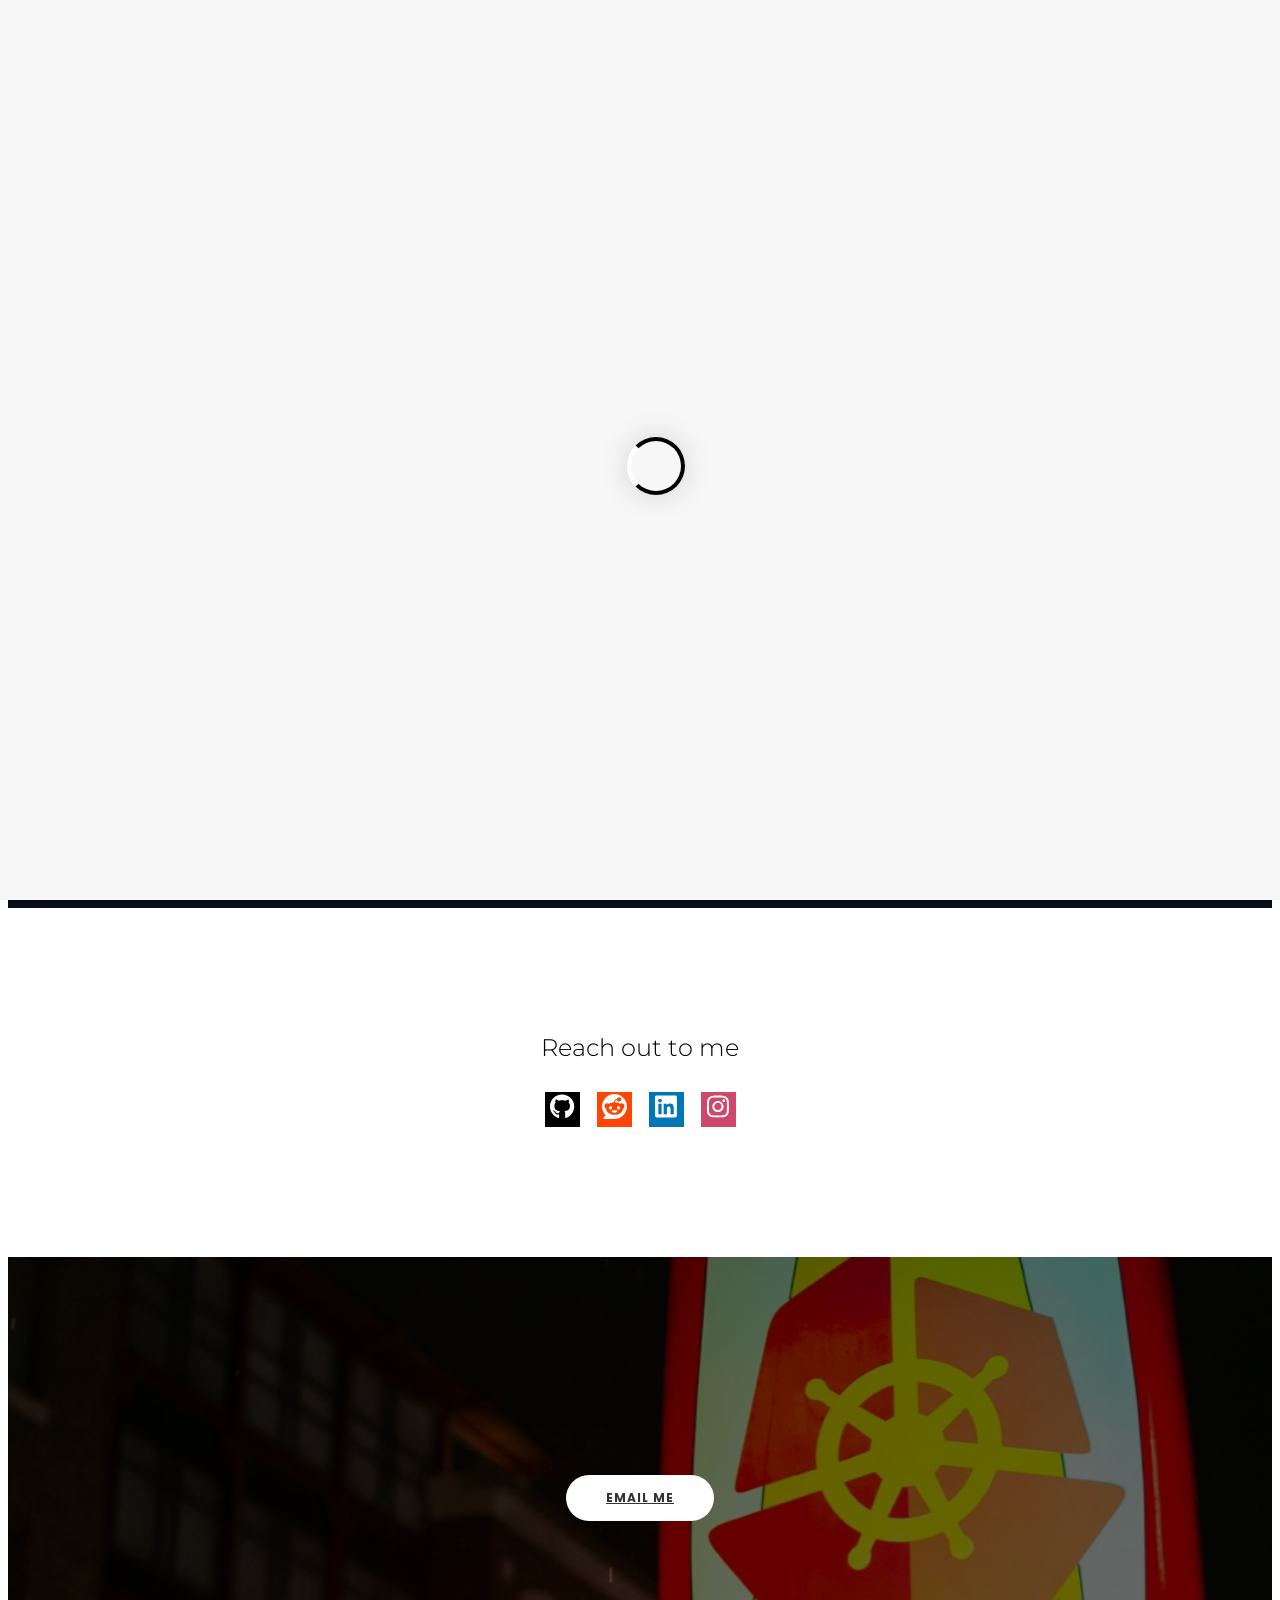
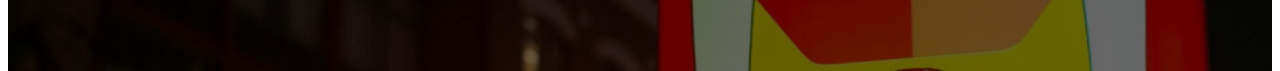
==== index.html @ 44a6843f "Remove unused code, styles, and libraries Signed-off-by: Sascha Grunert <sgrunert@redhat.com>" ====
<!doctype html>
<html lang="en">
  <head>
    <title>Sascha Grunert - Official Website</title>
    <meta charset="UTF-8" />
    <meta name="description" content="My personal homepage" />
    <meta name="keywords" content="sascha, grunert" />
    <meta name="viewport" content="width=device-width, initial-scale=1.0" />

    <link href="img/favicon.png" rel="shortcut icon" />
    <link rel="stylesheet" href="css/bootstrap.min.css" />
    <link rel="stylesheet" href="css/font-awesome.min.css" />
    <link rel="stylesheet" href="css/style.css" />
</head>
  <body>
    <div id="preloder">
      <div class="loader"></div>
    </div>

    <header class="header-section">
      <div class="responsive"><i class="fa fa-bars"></i></div>
      <ul class="menu-list">
        <li><a href="#home">Home</a></li>
        <li><a href="#social">Social</a></li>
        <li><a href="#contact">Contact</a></li>
      </ul>
    </header>

    <section class="intro-section fix" id="home">
      <div class="intro-bg bg-cms"></div>
      <div class="intro-inner">
        <div class="intro-content">
          <div id="round"></div>
          <div class="profile-img">
            <img src="img/Image.jpg" alt="" />
          </div>
          <h2><span class="element">-</span></h2>
        </div>
      </div>
    </section>

    <main class="main-warp">
      <section class="about-section fix" id="social">
        <div class="container pt100 pb100">
          <div class="row">
            <h2>Reach out to me</h2>
            <div class="social-links">
              <a
                target="_blank"
                href="https://github.com/saschagrunert"
                class="github"
                ><i class="fab fa-github"></i
              ></a>
              <a
                target="_blank"
                href="https://reddit.com/u/DeepInsidee"
                class="reddit"
                ><i class="fab fa-reddit"></i
              ></a>
              <a
                target="_blank"
                href="https://www.linkedin.com/in/sascha-grunert"
                class="linkedin"
                ><i class="fab fa-linkedin"></i
              ></a>
              <a
                target="_blank"
                href="https://www.instagram.com/saschagrunert/"
                class="instagram"
                ><i class="fab fa-instagram"></i
              ></a>
            </div>
          </div>
        </div>
      </section>

      <section class="promotion-section" id="contact">
        <div class="promotion-bg"></div>
        <div class="container">
          <div class="row">
            <div class="col-md-8 col-md-offset-2 promotion">
              <h2>Or drop me a mail</h2>
              <a
                href="mailto:mail@saschagrunert.de?subject=Feedback"
                class="site-btn btn-light mt25"
                >email me</a
              >
            </div>
          </div>
        </div>
      </section>
    </main>

    <script src="js/jquery-3.7.1.min.js"></script>
    <script src="js/fontawesome.min.js"></script>
    <script src="js/plugin.js"></script>
    <script src="js/init-round.js"></script>
    <script src="js/main.js"></script>
  </body>
</html>
---- css/style.css ----
@import url("https://fonts.googleapis.com/css?family=Montserrat:300,400,500,700|Poppins:400,700");
html,
body {
  height: 100%;
  font-family: "Montserrat", sans-serif;
}
img {
  max-width: 100%;
}
h1,
h2,
h3,
h4,
h5,
h6 {
  font-family: "Montserrat", sans-serif;
  padding: 0;
  margin: 0;
}
p {
  font-size: 17px;
  color: #777777;
  line-height: 30px;
  font-family: "Poppins", sans-serif;
}
a:hover,
a:focus {
  text-decoration: none;
  outline: none;
}
li,
ul {
  margin: 0;
  padding: 0;
}
.pt100 {
  padding-top: 100px;
}
.pb100 {
  padding-bottom: 100px;
}
.mb100 {
  margin-bottom: 100px;
}
.mb70 {
  margin-bottom: 70px;
}
.mb40 {
  margin-bottom: 40px;
}
.mb20 {
  margin-bottom: 20px;
}
.mb10 {
  margin-bottom: 10px;
}
.mt10 {
  margin-top: 10px;
}
.mt25 {
  margin-top: 25px;
}
.nopad {
  padding-left: 0;
  padding-right: 0;
}
.stitle {
  text-align: center;
}
.stitle h2 {
  font-family: "Poppins", sans-serif;
  font-size: 30px;
  font-weight: 700;
  text-transform: capitalize;
  color: #000;
  position: relative;
  display: inline-block;
  padding: 10px 25px;
}
.stitle h2:after {
  position: absolute;
  content: "";
  width: 100%;
  height: 100%;
  background: transparent;
  bottom: 0px;
  left: 0;
  border-radius: 37px;
  -webkit-box-shadow: 0px 20px 40px rgba(78, 78, 78, 0.06);
  box-shadow: 0px 20px 40px rgba(78, 78, 78, 0.06);
}
.site-btn {
  position: relative;
  display: inline-block;
  color: #fff;
  padding: 14px 40px;
  border: none;
  font-family: "Poppins", sans-serif;
  line-height: normal;
  text-transform: uppercase;
  border-radius: 50px;
  font-size: 12px;
  letter-spacing: 1px;
  background: #333;
}
.site-btn:hover,
.site-btn:focus {
  outline: none;
  color: #fff;
}
.site-btn.btn-light {
  background: #fff;
  color: #333;
  font-weight: bold;
}
.site-btn.btn-light:hover,
.site-btn.btn-light:focus {
  color: #333;
}

#preloder {
  position: fixed;
  width: 100%;
  height: 100%;
  top: 0;
  left: 0;
  z-index: 999999;
  background: #f7f7f7;
}
.loader {
  width: 50px;
  height: 50px;
  border: 4px solid #000000;
  position: absolute;
  top: 50%;
  left: 50%;
  margin-top: -13px;
  margin-left: -13px;
  border-radius: 60px;
  border-left-color: #fff;
  -webkit-box-shadow: 0 0 30px rgba(0, 0, 0, 0.15);
  box-shadow: 0 0 30px rgba(0, 0, 0, 0.15);
  animation: loader 0.8s linear infinite;
  -webkit-animation: loader 0.8s linear infinite;
}
@keyframes loader {
  0% {
    -webkit-transform: rotate(0deg);
    transform: rotate(0deg);
  }
  50% {
    -webkit-transform: rotate(180deg);
    transform: rotate(180deg);
  }
  100% {
    -webkit-transform: rotate(360deg);
    transform: rotate(360deg);
  }
}
@-webkit-keyframes loader {
  0% {
    -webkit-transform: rotate(0deg);
  }
  50% {
    -webkit-transform: rotate(180deg);
  }
  100% {
    -webkit-transform: rotate(360deg);
  }
}
.main-warp {
  position: relative;
  z-index: 5;
  background: #fff;
}
.responsive {
  display: none;
}
.header-section {
  position: absolute;
  top: 0;
  left: 0;
  width: 100%;
  z-index: 999;
  background: rgba(255, 255, 255, 0);
  padding: 15px 50px;
  -webkit-transition: all 0.4s ease 0s;
  -o-transition: all 0.4s ease 0s;
  transition: all 0.4s ease 0s;
}
.header-section .menu-list {
  list-style: none;
  float: right;
  margin-top: 8px;
}
.header-section .menu-list li {
  display: inline;
}
.header-section .menu-list li a {
  display: inline-block;
  padding: 10px;
  color: #a0a0a0;
  position: relative;
  font-family: "Poppins", sans-serif;
  text-transform: uppercase;
  font-size: 12px;
  letter-spacing: 0.09em;
  -webkit-transition: all 0.3s ease 0s;
  -o-transition: all 0.3s ease 0s;
  transition: all 0.3s ease 0s;
}
.header-section .menu-list li a:hover {
  color: #fff;
}
.header-section .menu-list .current a {
  color: #fff;
}
.header-section.sticky {
  position: fixed;
  background: #000;
  padding: 10px 30px;
}

.intro-section {
  height: 100%;
  position: relative;
  overflow: hidden;
  z-index: 6;
}
.intro-bg {
  position: absolute;
  width: 100%;
  height: 100%;
  left: 0;
  top: 0;
  background: #0a0c17;
}
#particles {
  position: absolute;
  width: 100%;
  height: 100%;
  left: 0;
  top: 0;
  z-index: 6;
}
#round {
  position: absolute;
  top: 0;
  left: 0;
}
.intro-inner {
  position: absolute;
  width: 100%;
  height: 100%;
  left: 0;
  top: 0;
  z-index: 2;
  display: table;
}
.intro-inner .intro-content {
  display: table-cell;
  vertical-align: middle;
  text-align: center;
}
.intro-inner .intro-content .profile-img {
  width: 180px;
  height: 180px;
  margin: 0 auto;
  border-radius: 50%;
  overflow: hidden;
  border: 10px solid #fff;
  -webkit-box-shadow: 0 0 20px rgba(0, 0, 0, 0.61);
  box-shadow: 0 0 20px rgba(0, 0, 0, 0.61);
  position: relative;
  z-index: 9;
}
.intro-inner .intro-content h2 {
  font-family: "Poppins", sans-serif;
  font-size: 40px;
  font-weight: 600;
  color: #fff;
  margin-top: 25px;
}
.typed-cursor {
  opacity: 1;
  -webkit-animation: blink 0.7s infinite;
  animation: blink 0.7s infinite;
}
@keyframes blink {
  0% {
    opacity: 1;
  }
  50% {
    opacity: 0;
  }
  100% {
    opacity: 1;
  }
}
@-webkit-keyframes blink {
  0% {
    opacity: 1;
  }
  50% {
    opacity: 0;
  }
  100% {
    opacity: 1;
  }
}

.about-section {
  position: relative;
  overflow: hidden;
  text-align: center;
}
.about-section h2 {
  font-weight: 300;
  line-height: 3.3em;
  -webkit-text-decoration-style: wavy;
  text-decoration-style: wavy;
}

/* ====================
  Promotion Section
=======================*/
.promotion-section {
  position: relative;
  padding: 150px 0;
}
.promotion-bg {
  position: absolute;
  height: 100%;
  width: 100%;
  top: 0;
  left: 0;
  background-image: url("../img/bg.jpg");
  background-position: center center;
  background-repeat: no-repeat;
  background-size: cover;
}
.promotion-bg:after {
  position: absolute;
  content: "";
  width: 100%;
  height: 100%;
  left: 0;
  top: 0;
  background: #000;
  opacity: 0.6;
}
.promotion {
  text-align: center;
}
.promotion h2 {
  color: #fff;
  font-size: 35px;
}
.promotion p {
  color: #fff;
}

.social-links {
  font-size: 25px;
  margin-bottom: 25px;
}
.social-links a {
  display: inline-table;
  text-align: center;
  height: 35px;
  width: 35px;
  color: #fff;
  margin: 5px;
}
.social-links a i {
  display: table-cell;
  vertical-align: middle;
}
.social-links a.github {
  background: #000;
}
.social-links a.linkedin {
  background: #0077b5;
}
.social-links a.instagram {
  background: #cd486b;
}
.social-links a.reddit {
  background: #ff4500;
}

/* Tablet desktop :768px. */
@media only screen and (min-width: 768px) and (max-width: 991px) {
  .about-img {
    margin-bottom: 20px;
  }
  .service-item {
    margin-bottom: 30px;
  }
  .skill {
    margin-top: 20px;
  }
}

/* Large Mobile :480px. */
@media only screen and (max-width: 767px) {
  .service-item {
    margin-bottom: 30px;
  }
  .resume-item .resume-left {
    text-align: left;
  }
  .header-section {
    padding: 10px 30px;
  }
  .header-section.bgc {
    background: #000;
  }
  .header-section .menu-list {
    display: none;
    float: none;
    clear: both;
    border-top: 1px solid #222;
  }
  .header-section .menu-list li {
    display: inline;
  }
  .header-section .menu-list li a {
    display: block;
    padding: 10px;
  }
  .header-section .menu-list li a:after {
    left: 0%;
  }
  .header-section .menu-list li a:hover:after {
    width: 10px;
    margin-left: 10px;
  }
  .header-section .menu-list .current a:after {
    margin-left: 10px;
  }
  .responsive {
    display: block;
    color: #fff;
    font-size: 34px;
    position: absolute;
    right: 30px;
  }
  .intro-inner .intro-content h2 {
    font-size: 40px;
  }
  .contact-info {
    margin-bottom: 30px;
  }
  .contact-info:last-child {
    margin-bottom: 0;
  }
  .skill {
    margin-top: 20px;
  }
}

/* small mobile :320px. */
@media only screen and (max-width: 479px) {
  .intro-inner .intro-content h2 {
    font-size: 27px;
  }
}
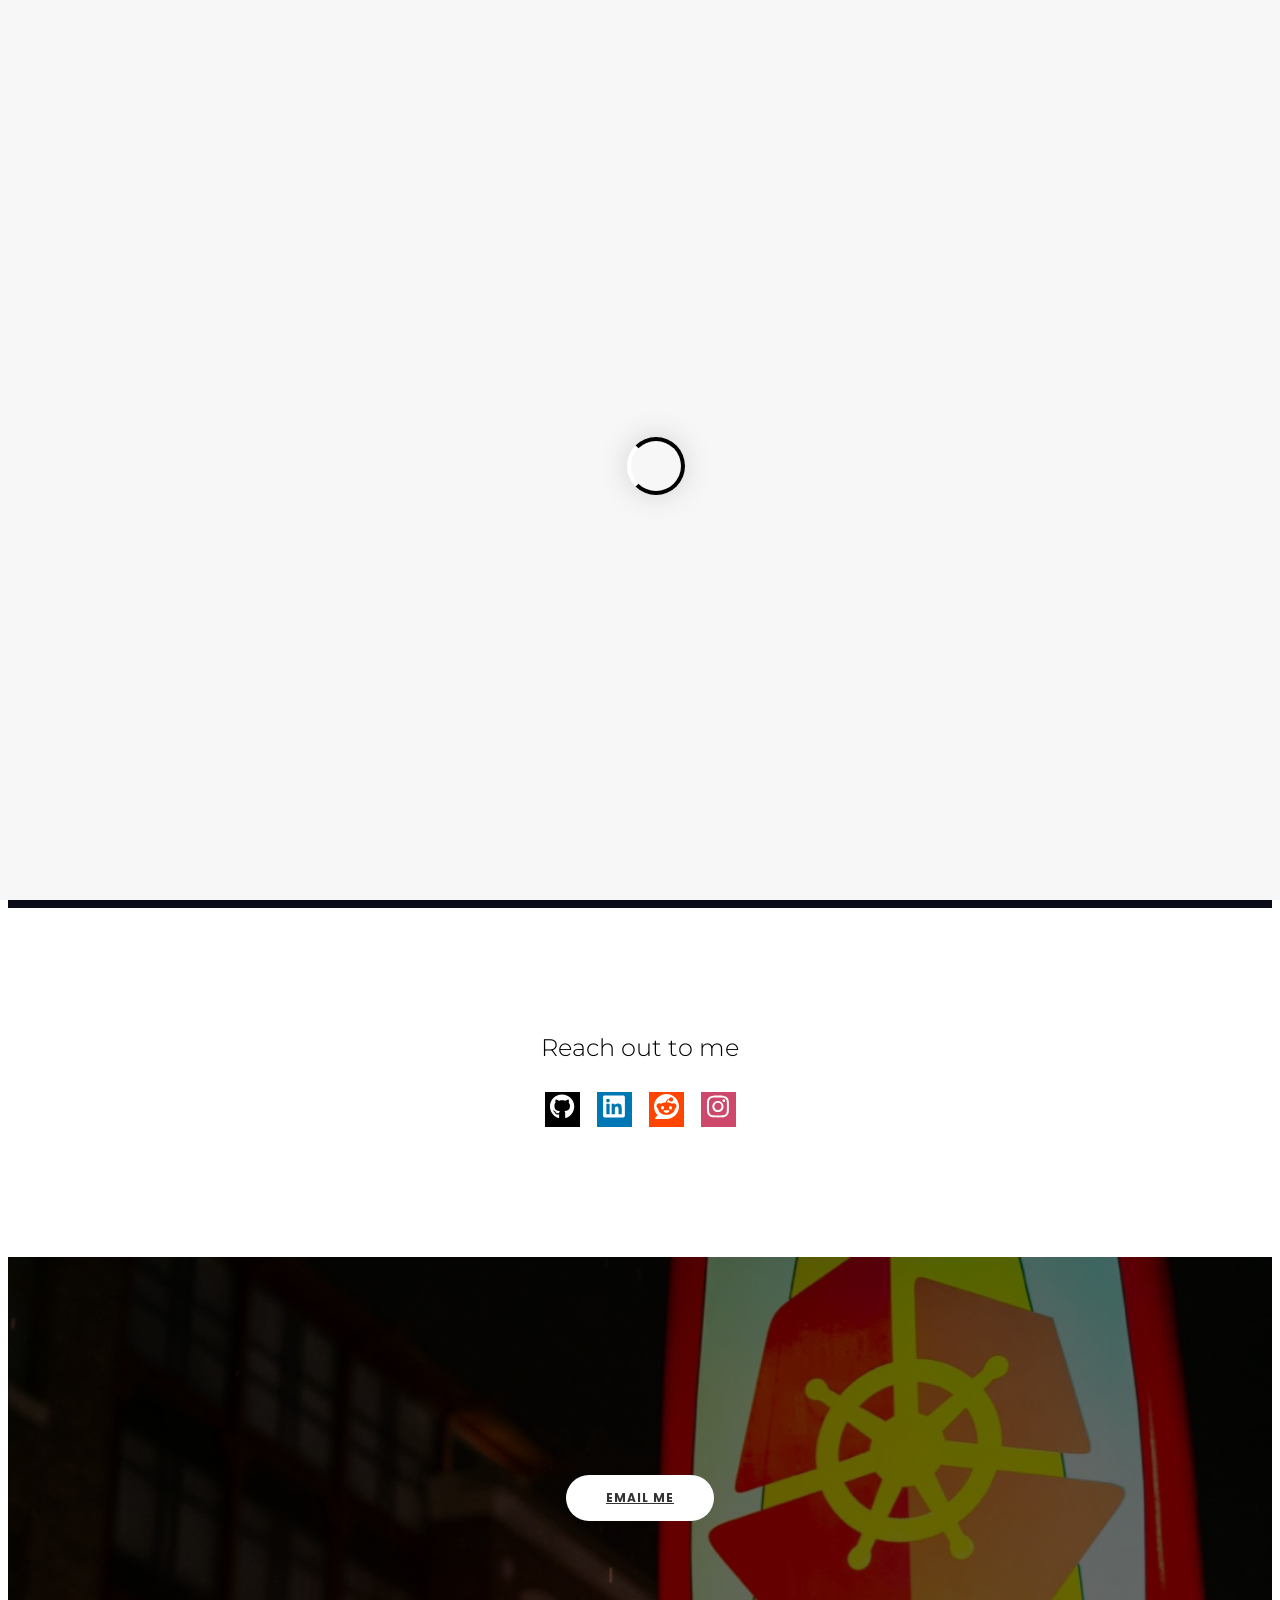
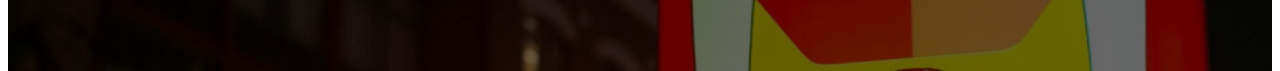
==== commit 8395ea02: "Reorder social media icons Signed-off-by: Sascha Grunert <sgrunert@redhat.com>" ====
--- a/index.html
+++ b/index.html
@@ -53,15 +53,15 @@
               ></a>
               <a
                 target="_blank"
+                href="https://www.linkedin.com/in/sascha-grunert"
+                class="linkedin"
+                ><i class="fab fa-linkedin"></i
+              ></a>
+              <a
+                target="_blank"
                 href="https://reddit.com/u/DeepInsidee"
                 class="reddit"
                 ><i class="fab fa-reddit"></i
-              ></a>
-              <a
-                target="_blank"
-                href="https://www.linkedin.com/in/sascha-grunert"
-                class="linkedin"
-                ><i class="fab fa-linkedin"></i
               ></a>
               <a
                 target="_blank"
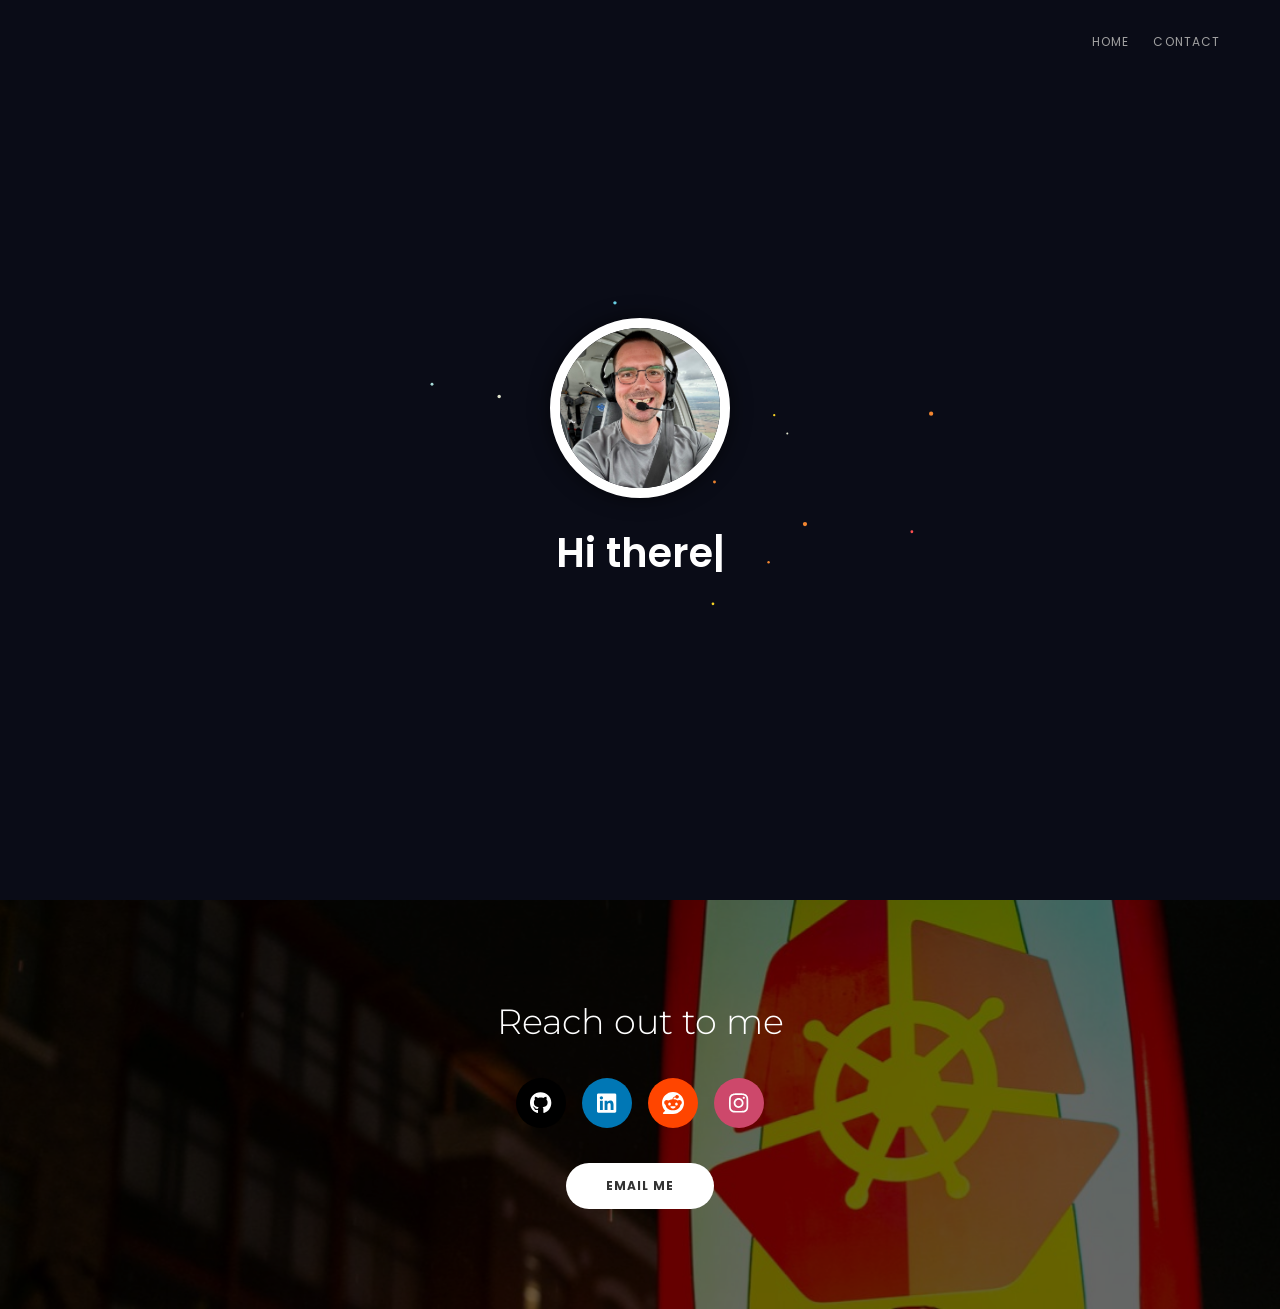
==== commit 96fea940: "Simplify site: drop jQuery/Bootstrap, rewrite in vanilla JS - Remove jQuery, Bootstrap, plugin.js (I" ====
--- a/index.html
+++ b/index.html
@@ -8,92 +8,72 @@
     <meta name="viewport" content="width=device-width, initial-scale=1.0" />
 
     <link href="img/favicon.png" rel="shortcut icon" />
-    <link rel="stylesheet" href="css/bootstrap.min.css" />
     <link rel="stylesheet" href="css/font-awesome.min.css" />
     <link rel="stylesheet" href="css/style.css" />
-</head>
+  </head>
   <body>
-    <div id="preloder">
-      <div class="loader"></div>
-    </div>
-
     <header class="header-section">
       <div class="responsive"><i class="fa fa-bars"></i></div>
       <ul class="menu-list">
         <li><a href="#home">Home</a></li>
-        <li><a href="#social">Social</a></li>
         <li><a href="#contact">Contact</a></li>
       </ul>
     </header>
 
-    <section class="intro-section fix" id="home">
-      <div class="intro-bg bg-cms"></div>
+    <section class="intro-section" id="home">
+      <div class="intro-bg"></div>
+      <canvas id="round"></canvas>
       <div class="intro-inner">
         <div class="intro-content">
-          <div id="round"></div>
           <div class="profile-img">
             <img src="img/Image.jpg" alt="" />
           </div>
-          <h2><span class="element">-</span></h2>
+          <h2><span class="element"></span><span class="typed-cursor">|</span></h2>
         </div>
       </div>
     </section>
 
     <main class="main-warp">
-      <section class="about-section fix" id="social">
-        <div class="container pt100 pb100">
-          <div class="row">
-            <h2>Reach out to me</h2>
-            <div class="social-links">
-              <a
-                target="_blank"
-                href="https://github.com/saschagrunert"
-                class="github"
-                ><i class="fab fa-github"></i
-              ></a>
-              <a
-                target="_blank"
-                href="https://www.linkedin.com/in/sascha-grunert"
-                class="linkedin"
-                ><i class="fab fa-linkedin"></i
-              ></a>
-              <a
-                target="_blank"
-                href="https://reddit.com/u/DeepInsidee"
-                class="reddit"
-                ><i class="fab fa-reddit"></i
-              ></a>
-              <a
-                target="_blank"
-                href="https://www.instagram.com/saschagrunert/"
-                class="instagram"
-                ><i class="fab fa-instagram"></i
-              ></a>
-            </div>
+      <section class="contact-section" id="contact">
+        <div class="contact-bg"></div>
+        <div class="container">
+          <h2>Reach out to me</h2>
+          <div class="social-links">
+            <a
+              target="_blank"
+              href="https://github.com/saschagrunert"
+              class="github"
+              ><i class="fab fa-github"></i
+            ></a>
+            <a
+              target="_blank"
+              href="https://www.linkedin.com/in/sascha-grunert"
+              class="linkedin"
+              ><i class="fab fa-linkedin"></i
+            ></a>
+            <a
+              target="_blank"
+              href="https://reddit.com/u/DeepInsidee"
+              class="reddit"
+              ><i class="fab fa-reddit"></i
+            ></a>
+            <a
+              target="_blank"
+              href="https://www.instagram.com/saschagrunert/"
+              class="instagram"
+              ><i class="fab fa-instagram"></i
+            ></a>
           </div>
-        </div>
-      </section>
-
-      <section class="promotion-section" id="contact">
-        <div class="promotion-bg"></div>
-        <div class="container">
-          <div class="row">
-            <div class="col-md-8 col-md-offset-2 promotion">
-              <h2>Or drop me a mail</h2>
-              <a
-                href="mailto:mail@saschagrunert.de?subject=Feedback"
-                class="site-btn btn-light mt25"
-                >email me</a
-              >
-            </div>
-          </div>
+          <a
+            href="mailto:mail@saschagrunert.de?subject=Feedback"
+            class="site-btn"
+            >email me</a
+          >
         </div>
       </section>
     </main>
 
-    <script src="js/jquery-3.7.1.min.js"></script>
     <script src="js/fontawesome.min.js"></script>
-    <script src="js/plugin.js"></script>
     <script src="js/init-round.js"></script>
     <script src="js/main.js"></script>
   </body>
--- a/css/style.css
+++ b/css/style.css
@@ -1,7 +1,16 @@
-@import url("https://fonts.googleapis.com/css?family=Montserrat:300,400,500,700|Poppins:400,700");
+@import url("https://fonts.googleapis.com/css2?family=Montserrat:wght@300;400;500;700&family=Poppins:wght@400;700&display=swap");
+*,
+*::before,
+*::after {
+  box-sizing: border-box;
+}
+html {
+  scroll-behavior: smooth;
+}
 html,
 body {
   height: 100%;
+  margin: 0;
   font-family: "Montserrat", sans-serif;
 }
 img {
@@ -14,8 +23,12 @@
 h5,
 h6 {
   font-family: "Montserrat", sans-serif;
+  font-weight: 500;
   padding: 0;
   margin: 0;
+}
+h2 {
+  font-size: 30px;
 }
 p {
   font-size: 17px;
@@ -23,6 +36,9 @@
   line-height: 30px;
   font-family: "Poppins", sans-serif;
 }
+a {
+  text-decoration: none;
+}
 a:hover,
 a:focus {
   text-decoration: none;
@@ -33,62 +49,15 @@
   margin: 0;
   padding: 0;
 }
-.pt100 {
-  padding-top: 100px;
-}
-.pb100 {
-  padding-bottom: 100px;
-}
-.mb100 {
-  margin-bottom: 100px;
-}
-.mb70 {
-  margin-bottom: 70px;
-}
-.mb40 {
-  margin-bottom: 40px;
-}
-.mb20 {
-  margin-bottom: 20px;
-}
-.mb10 {
-  margin-bottom: 10px;
-}
-.mt10 {
-  margin-top: 10px;
-}
-.mt25 {
-  margin-top: 25px;
-}
-.nopad {
-  padding-left: 0;
-  padding-right: 0;
-}
-.stitle {
-  text-align: center;
-}
-.stitle h2 {
-  font-family: "Poppins", sans-serif;
-  font-size: 30px;
-  font-weight: 700;
-  text-transform: capitalize;
-  color: #000;
-  position: relative;
-  display: inline-block;
-  padding: 10px 25px;
-}
-.stitle h2:after {
-  position: absolute;
-  content: "";
-  width: 100%;
-  height: 100%;
-  background: transparent;
-  bottom: 0px;
-  left: 0;
-  border-radius: 37px;
-  -webkit-box-shadow: 0px 20px 40px rgba(78, 78, 78, 0.06);
-  box-shadow: 0px 20px 40px rgba(78, 78, 78, 0.06);
-}
+.container {
+  max-width: 1170px;
+  margin: 0 auto;
+  padding: 0 15px;
+}
+.row {
+  width: 100%;
+}
+
 .site-btn {
   position: relative;
   display: inline-block;
@@ -101,73 +70,16 @@
   border-radius: 50px;
   font-size: 12px;
   letter-spacing: 1px;
-  background: #333;
+  background: #fff;
+  color: #333;
+  font-weight: bold;
 }
 .site-btn:hover,
 .site-btn:focus {
   outline: none;
-  color: #fff;
-}
-.site-btn.btn-light {
-  background: #fff;
   color: #333;
-  font-weight: bold;
-}
-.site-btn.btn-light:hover,
-.site-btn.btn-light:focus {
-  color: #333;
-}
-
-#preloder {
-  position: fixed;
-  width: 100%;
-  height: 100%;
-  top: 0;
-  left: 0;
-  z-index: 999999;
-  background: #f7f7f7;
-}
-.loader {
-  width: 50px;
-  height: 50px;
-  border: 4px solid #000000;
-  position: absolute;
-  top: 50%;
-  left: 50%;
-  margin-top: -13px;
-  margin-left: -13px;
-  border-radius: 60px;
-  border-left-color: #fff;
-  -webkit-box-shadow: 0 0 30px rgba(0, 0, 0, 0.15);
-  box-shadow: 0 0 30px rgba(0, 0, 0, 0.15);
-  animation: loader 0.8s linear infinite;
-  -webkit-animation: loader 0.8s linear infinite;
-}
-@keyframes loader {
-  0% {
-    -webkit-transform: rotate(0deg);
-    transform: rotate(0deg);
-  }
-  50% {
-    -webkit-transform: rotate(180deg);
-    transform: rotate(180deg);
-  }
-  100% {
-    -webkit-transform: rotate(360deg);
-    transform: rotate(360deg);
-  }
-}
-@-webkit-keyframes loader {
-  0% {
-    -webkit-transform: rotate(0deg);
-  }
-  50% {
-    -webkit-transform: rotate(180deg);
-  }
-  100% {
-    -webkit-transform: rotate(360deg);
-  }
-}
+}
+
 .main-warp {
   position: relative;
   z-index: 5;
@@ -184,8 +96,6 @@
   z-index: 999;
   background: rgba(255, 255, 255, 0);
   padding: 15px 50px;
-  -webkit-transition: all 0.4s ease 0s;
-  -o-transition: all 0.4s ease 0s;
   transition: all 0.4s ease 0s;
 }
 .header-section .menu-list {
@@ -205,8 +115,6 @@
   text-transform: uppercase;
   font-size: 12px;
   letter-spacing: 0.09em;
-  -webkit-transition: all 0.3s ease 0s;
-  -o-transition: all 0.3s ease 0s;
   transition: all 0.3s ease 0s;
 }
 .header-section .menu-list li a:hover {
@@ -235,18 +143,13 @@
   top: 0;
   background: #0a0c17;
 }
-#particles {
-  position: absolute;
-  width: 100%;
-  height: 100%;
-  left: 0;
-  top: 0;
-  z-index: 6;
-}
 #round {
   position: absolute;
   top: 0;
   left: 0;
+  width: 100%;
+  height: 100%;
+  z-index: 1;
 }
 .intro-inner {
   position: absolute;
@@ -256,6 +159,11 @@
   top: 0;
   z-index: 2;
   display: table;
+  pointer-events: none;
+}
+.intro-inner a,
+.intro-inner .profile-img {
+  pointer-events: auto;
 }
 .intro-inner .intro-content {
   display: table-cell;
@@ -269,7 +177,6 @@
   border-radius: 50%;
   overflow: hidden;
   border: 10px solid #fff;
-  -webkit-box-shadow: 0 0 20px rgba(0, 0, 0, 0.61);
   box-shadow: 0 0 20px rgba(0, 0, 0, 0.61);
   position: relative;
   z-index: 9;
@@ -283,7 +190,6 @@
 }
 .typed-cursor {
   opacity: 1;
-  -webkit-animation: blink 0.7s infinite;
   animation: blink 0.7s infinite;
 }
 @keyframes blink {
@@ -297,38 +203,16 @@
     opacity: 1;
   }
 }
-@-webkit-keyframes blink {
-  0% {
-    opacity: 1;
-  }
-  50% {
-    opacity: 0;
-  }
-  100% {
-    opacity: 1;
-  }
-}
-
-.about-section {
-  position: relative;
-  overflow: hidden;
+
+/* ====================
+  Contact Section
+=======================*/
+.contact-section {
+  position: relative;
+  padding: 100px 0;
   text-align: center;
 }
-.about-section h2 {
-  font-weight: 300;
-  line-height: 3.3em;
-  -webkit-text-decoration-style: wavy;
-  text-decoration-style: wavy;
-}
-
-/* ====================
-  Promotion Section
-=======================*/
-.promotion-section {
-  position: relative;
-  padding: 150px 0;
-}
-.promotion-bg {
+.contact-bg {
   position: absolute;
   height: 100%;
   width: 100%;
@@ -339,7 +223,7 @@
   background-repeat: no-repeat;
   background-size: cover;
 }
-.promotion-bg:after {
+.contact-bg:after {
   position: absolute;
   content: "";
   width: 100%;
@@ -349,32 +233,35 @@
   background: #000;
   opacity: 0.6;
 }
-.promotion {
-  text-align: center;
-}
-.promotion h2 {
+.contact-section .container {
+  position: relative;
+  z-index: 1;
+}
+.contact-section h2 {
   color: #fff;
   font-size: 35px;
-}
-.promotion p {
-  color: #fff;
+  font-weight: 300;
+  margin-bottom: 30px;
 }
 
 .social-links {
-  font-size: 25px;
-  margin-bottom: 25px;
+  font-size: 22px;
+  margin-bottom: 30px;
 }
 .social-links a {
-  display: inline-table;
-  text-align: center;
-  height: 35px;
-  width: 35px;
+  display: inline-flex;
+  align-items: center;
+  justify-content: center;
+  height: 50px;
+  width: 50px;
   color: #fff;
   margin: 5px;
-}
-.social-links a i {
-  display: table-cell;
-  vertical-align: middle;
+  border-radius: 50%;
+  transition: transform 0.2s ease;
+}
+.social-links a:hover {
+  transform: scale(1.15);
+  color: #fff;
 }
 .social-links a.github {
   background: #000;
@@ -389,27 +276,8 @@
   background: #ff4500;
 }
 
-/* Tablet desktop :768px. */
-@media only screen and (min-width: 768px) and (max-width: 991px) {
-  .about-img {
-    margin-bottom: 20px;
-  }
-  .service-item {
-    margin-bottom: 30px;
-  }
-  .skill {
-    margin-top: 20px;
-  }
-}
-
 /* Large Mobile :480px. */
 @media only screen and (max-width: 767px) {
-  .service-item {
-    margin-bottom: 30px;
-  }
-  .resume-item .resume-left {
-    text-align: left;
-  }
   .header-section {
     padding: 10px 30px;
   }
@@ -449,15 +317,6 @@
   .intro-inner .intro-content h2 {
     font-size: 40px;
   }
-  .contact-info {
-    margin-bottom: 30px;
-  }
-  .contact-info:last-child {
-    margin-bottom: 0;
-  }
-  .skill {
-    margin-top: 20px;
-  }
 }
 
 /* small mobile :320px. */
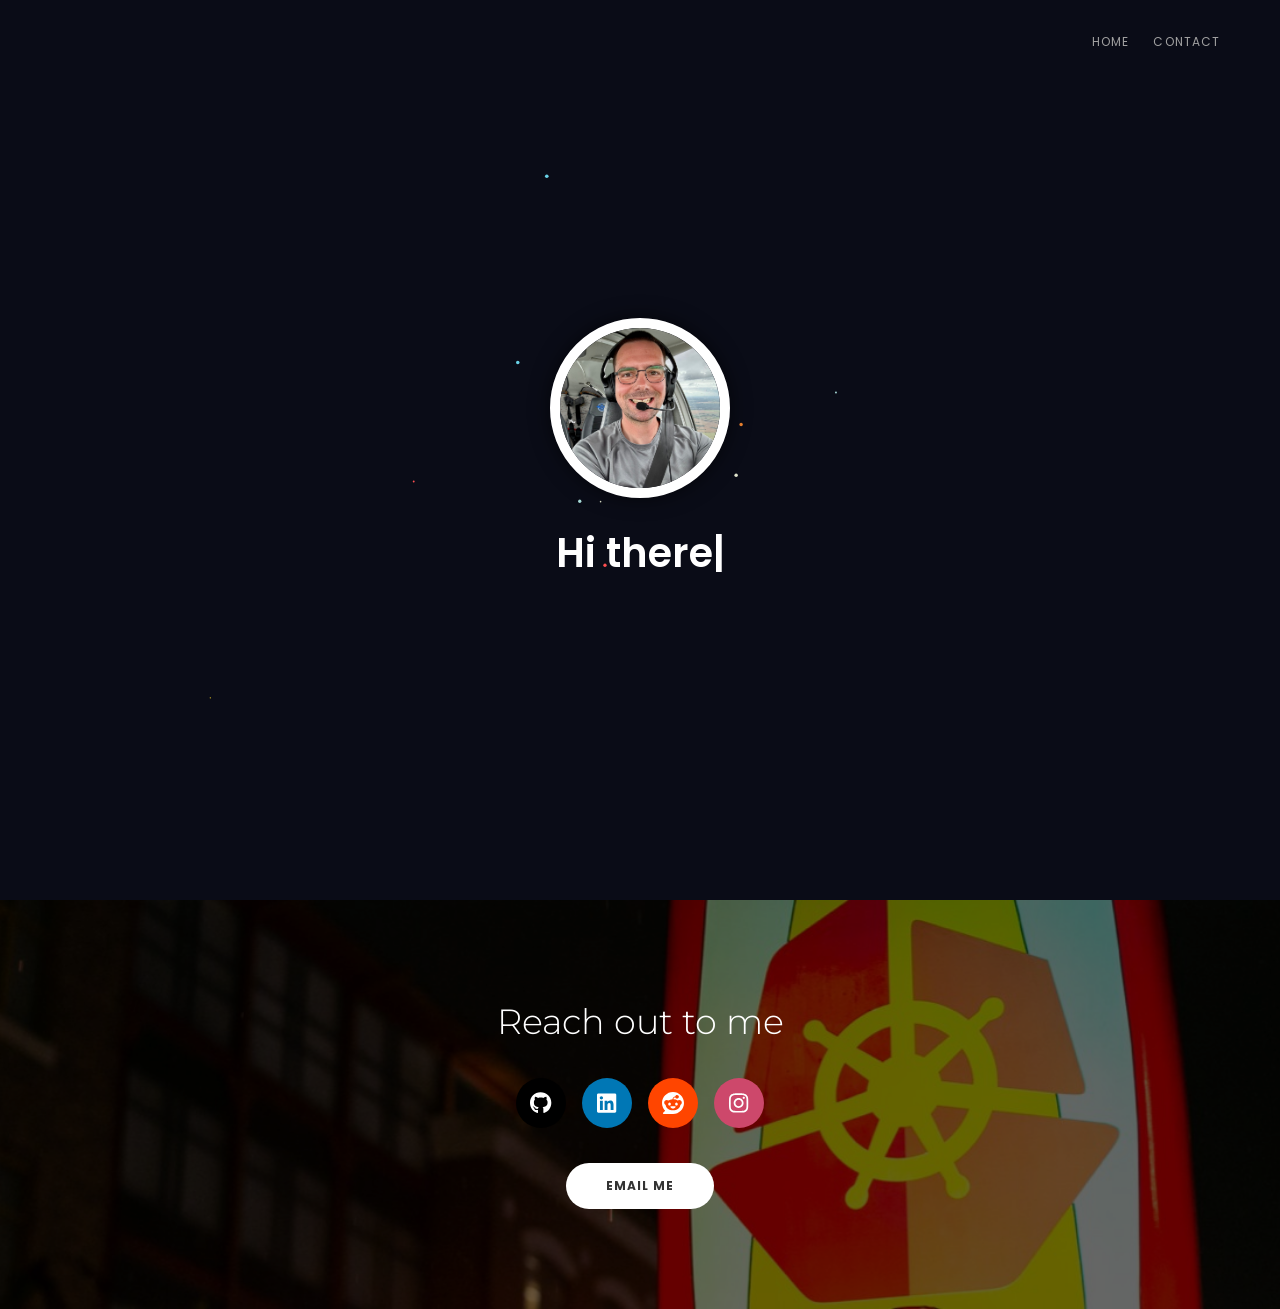
==== commit 15d5ca20: "Clean up unused files and improve accessibility - Delete unused libraries: jQuery, plugin.js, Bootst" ====
--- a/index.html
+++ b/index.html
@@ -3,12 +3,21 @@
   <head>
     <title>Sascha Grunert - Official Website</title>
     <meta charset="UTF-8" />
-    <meta name="description" content="My personal homepage" />
+    <meta name="description" content="Personal homepage of Sascha Grunert, Graduate Engineer for Information Technology from Leipzig, Germany." />
     <meta name="keywords" content="sascha, grunert" />
     <meta name="viewport" content="width=device-width, initial-scale=1.0" />
 
+    <meta property="og:title" content="Sascha Grunert" />
+    <meta property="og:description" content="Graduate Engineer for Information Technology from Leipzig, Germany." />
+    <meta property="og:type" content="website" />
+    <meta property="og:url" content="https://saschagrunert.de" />
+    <meta property="og:image" content="https://saschagrunert.de/img/Image.jpg" />
+
+    <link rel="preconnect" href="https://fonts.googleapis.com" />
+    <link rel="preconnect" href="https://fonts.gstatic.com" crossorigin />
+    <link href="https://fonts.googleapis.com/css2?family=Montserrat:wght@300;400;500;700&family=Poppins:wght@400;700&display=swap" rel="stylesheet" />
+
     <link href="img/favicon.png" rel="shortcut icon" />
-    <link rel="stylesheet" href="css/font-awesome.min.css" />
     <link rel="stylesheet" href="css/style.css" />
   </head>
   <body>
@@ -26,7 +35,7 @@
       <div class="intro-inner">
         <div class="intro-content">
           <div class="profile-img">
-            <img src="img/Image.jpg" alt="" />
+            <img src="img/Image.jpg" alt="Sascha Grunert" />
           </div>
           <h2><span class="element"></span><span class="typed-cursor">|</span></h2>
         </div>
@@ -41,26 +50,34 @@
           <div class="social-links">
             <a
               target="_blank"
+              rel="noopener noreferrer"
               href="https://github.com/saschagrunert"
               class="github"
+              aria-label="GitHub"
               ><i class="fab fa-github"></i
             ></a>
             <a
               target="_blank"
+              rel="noopener noreferrer"
               href="https://www.linkedin.com/in/sascha-grunert"
               class="linkedin"
+              aria-label="LinkedIn"
               ><i class="fab fa-linkedin"></i
             ></a>
             <a
               target="_blank"
+              rel="noopener noreferrer"
               href="https://reddit.com/u/DeepInsidee"
               class="reddit"
+              aria-label="Reddit"
               ><i class="fab fa-reddit"></i
             ></a>
             <a
               target="_blank"
+              rel="noopener noreferrer"
               href="https://www.instagram.com/saschagrunert/"
               class="instagram"
+              aria-label="Instagram"
               ><i class="fab fa-instagram"></i
             ></a>
           </div>
--- a/css/style.css
+++ b/css/style.css
@@ -1,4 +1,3 @@
-@import url("https://fonts.googleapis.com/css2?family=Montserrat:wght@300;400;500;700&family=Poppins:wght@400;700&display=swap");
 *,
 *::before,
 *::after {
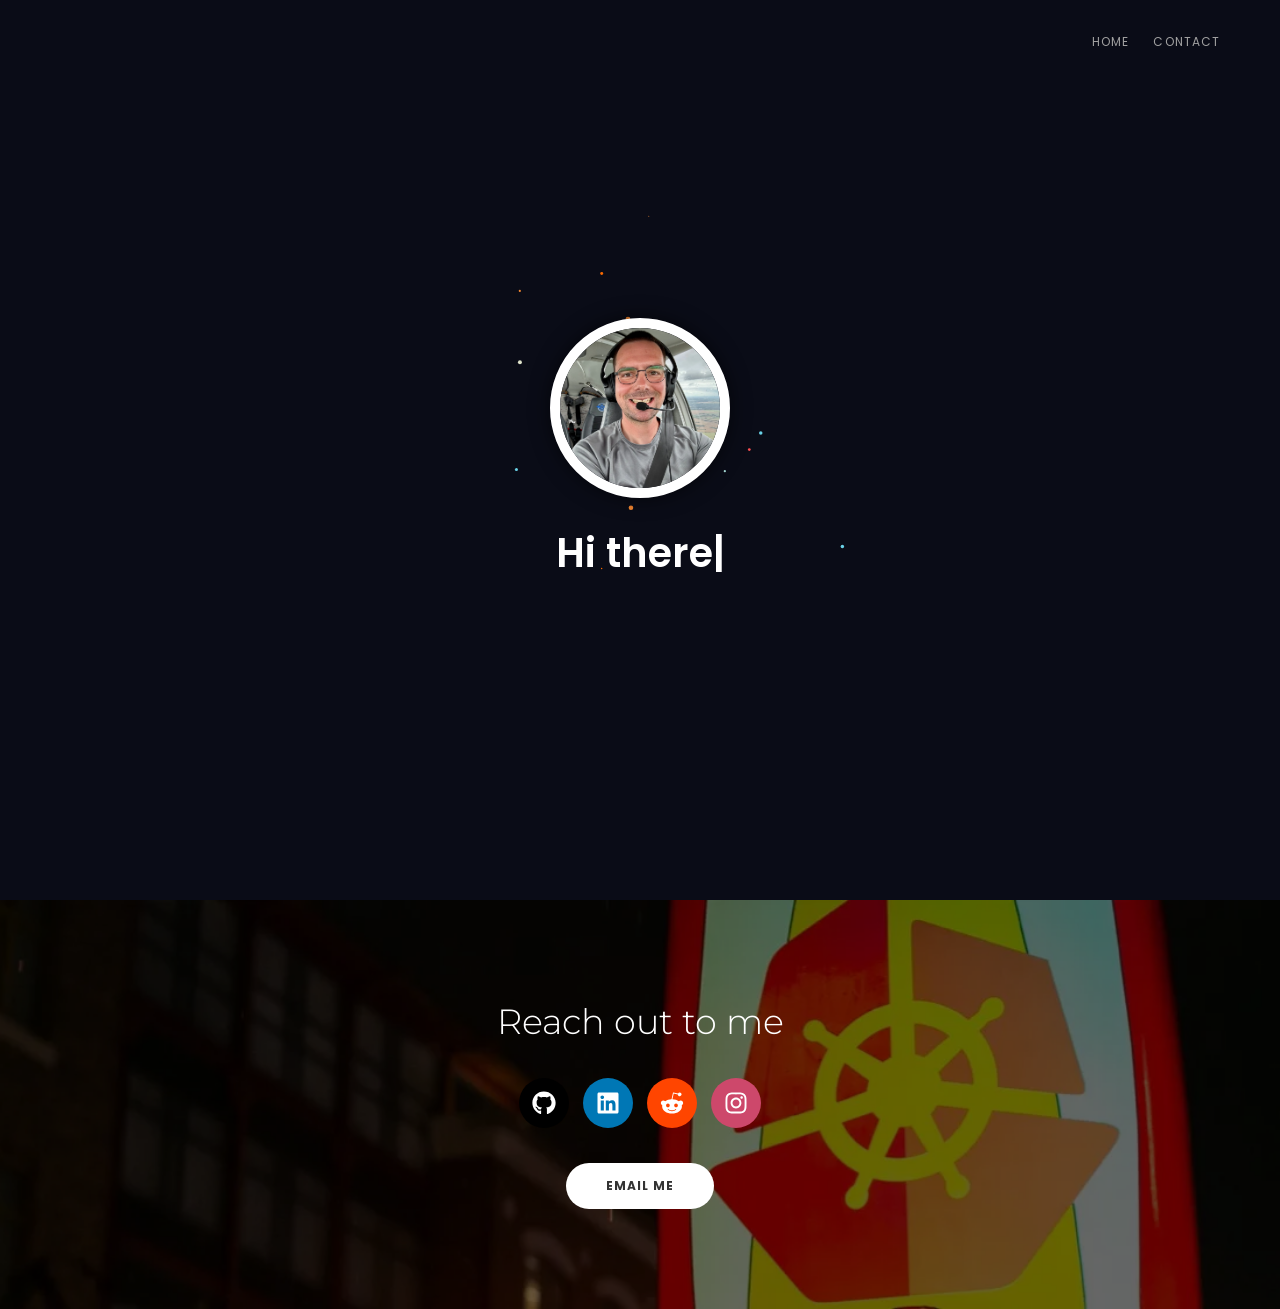
==== commit dc6ad1dc: "Drop Font Awesome, use inline SVGs and optimize images - Replace Font Awesome JS (1.5MB) with inline" ====
--- a/index.html
+++ b/index.html
@@ -13,16 +13,22 @@
     <meta property="og:url" content="https://saschagrunert.de" />
     <meta property="og:image" content="https://saschagrunert.de/img/Image.jpg" />
 
+    <link rel="icon" href="img/favicon.svg" type="image/svg+xml" />
+    <link rel="icon" href="img/favicon-32x32.png" sizes="32x32" type="image/png" />
+    <link rel="icon" href="img/favicon-16x16.png" sizes="16x16" type="image/png" />
+    <link rel="apple-touch-icon" href="img/apple-touch-icon.png" />
+
     <link rel="preconnect" href="https://fonts.googleapis.com" />
     <link rel="preconnect" href="https://fonts.gstatic.com" crossorigin />
     <link href="https://fonts.googleapis.com/css2?family=Montserrat:wght@300;400;500;700&family=Poppins:wght@400;700&display=swap" rel="stylesheet" />
 
-    <link href="img/favicon.png" rel="shortcut icon" />
     <link rel="stylesheet" href="css/style.css" />
   </head>
   <body>
     <header class="header-section">
-      <div class="responsive"><i class="fa fa-bars"></i></div>
+      <button class="responsive" aria-label="Toggle menu">
+        <svg width="24" height="24" viewBox="0 0 24 24" fill="currentColor"><path d="M3 4h18v2H3zm0 7h18v2H3zm0 7h18v2H3z"/></svg>
+      </button>
       <ul class="menu-list">
         <li><a href="#home">Home</a></li>
         <li><a href="#contact">Contact</a></li>
@@ -35,7 +41,10 @@
       <div class="intro-inner">
         <div class="intro-content">
           <div class="profile-img">
-            <img src="img/Image.jpg" alt="Sascha Grunert" />
+            <picture>
+              <source srcset="img/Image.webp" type="image/webp" />
+              <img src="img/Image.jpg" alt="Sascha Grunert" />
+            </picture>
           </div>
           <h2><span class="element"></span><span class="typed-cursor">|</span></h2>
         </div>
@@ -54,7 +63,7 @@
               href="https://github.com/saschagrunert"
               class="github"
               aria-label="GitHub"
-              ><i class="fab fa-github"></i
+              ><svg viewBox="0 0 496 512"><path fill="currentColor" d="M165.9 397.4c0 2-2.3 3.6-5.2 3.6-3.3.3-5.6-1.3-5.6-3.6 0-2 2.3-3.6 5.2-3.6 3-.3 5.6 1.3 5.6 3.6zm-31.1-4.5c-.7 2 1.3 4.3 4.3 4.9 2.6 1 5.6 0 6.2-2s-1.3-4.3-4.3-5.2c-2.6-.7-5.5.3-6.2 2.3zm44.2-1.7c-2.9.7-4.9 2.6-4.6 4.9.3 2 2.9 3.3 5.9 2.6 2.9-.7 4.9-2.6 4.6-4.6-.3-1.9-3-3.2-5.9-2.9zM244.8 8C106.1 8 0 113.3 0 252c0 110.9 69.8 205.8 169.5 239.2 12.8 2.3 17.3-5.6 17.3-12.1 0-6.2-.3-40.4-.3-61.4 0 0-70 15-84.7-29.8 0 0-11.4-29.1-27.8-36.6 0 0-22.9-15.7 1.6-15.4 0 0 24.9 2 38.6 25.8 21.9 38.6 58.6 27.5 72.9 20.9 2.3-16 8.8-27.1 16-33.7-55.9-6.2-112.8-14.3-112.8-110.5 0-27.5 7.6-41.3 23.6-58.9-2.6-6.5-11.1-33.3 2.6-67.9 20.9-6.5 69 27 69 27 20-5.6 41.5-8.5 62.8-8.5s42.8 2.9 62.8 8.5c0 0 48.1-33.6 69-27 13.7 34.7 5.2 61.4 2.6 67.9 16 17.7 25.8 31.5 25.8 58.9 0 96.5-58.9 104.2-114.8 110.5 9.2 7.9 17 22.9 17 46.4 0 33.7-.3 75.4-.3 83.6 0 6.5 4.6 14.4 17.3 12.1C428.2 457.8 496 362.9 496 252 496 113.3 383.5 8 244.8 8z"/></svg
             ></a>
             <a
               target="_blank"
@@ -62,7 +71,7 @@
               href="https://www.linkedin.com/in/sascha-grunert"
               class="linkedin"
               aria-label="LinkedIn"
-              ><i class="fab fa-linkedin"></i
+              ><svg viewBox="0 0 448 512"><path fill="currentColor" d="M416 32H31.9C14.3 32 0 46.5 0 64.3v383.4C0 465.5 14.3 480 31.9 480H416c17.6 0 32-14.5 32-32.3V64.3c0-17.8-14.4-32.3-32-32.3zM135.4 416H69V202.2h66.5V416zm-33.2-243c-21.3 0-38.5-17.3-38.5-38.5S80.9 96 102.2 96c21.2 0 38.5 17.3 38.5 38.5 0 21.3-17.2 38.5-38.5 38.5zm282.1 243h-66.4V312c0-24.8-.5-56.7-34.5-56.7-34.6 0-39.9 27-39.9 54.9V416h-66.4V202.2h63.7v29.2h.9c8.9-16.8 30.6-34.5 62.9-34.5 67.2 0 79.7 44.3 79.7 101.9V416z"/></svg
             ></a>
             <a
               target="_blank"
@@ -70,7 +79,7 @@
               href="https://reddit.com/u/DeepInsidee"
               class="reddit"
               aria-label="Reddit"
-              ><i class="fab fa-reddit"></i
+              ><svg viewBox="0 0 512 512"><path fill="currentColor" d="M440.3 203.5c-15 0-28.2 6.2-37.9 15.9-35.7-24.7-83.8-40.6-137.1-42.3L293 52.3l88.2 19.8c0 21.6 17.6 39.2 39.2 39.2 22 0 39.7-18.1 39.7-39.7s-17.6-39.7-39.7-39.7c-15.4 0-28.7 9.3-35.3 22l-97.4-21.6c-4.9-1.3-9.7 2.2-11 7.1L246.3 177c-52.9 2.2-100.5 18.1-136.3 42.8-9.7-10.1-23.4-16.3-38.4-16.3-55.6 0-73.8 74.6-22.9 100.1-1.8 7.9-2.6 16.3-2.6 24.7 0 83.8 94.4 151.7 210.3 151.7 116.4 0 210.8-67.9 210.8-151.7 0-8.4-.9-17.2-3.1-25.1 49.9-25.6 31.5-99.7-23.8-99.7zM129.4 308.9c0-22 17.6-39.7 39.7-39.7 21.6 0 39.2 17.6 39.2 39.7 0 21.6-17.6 39.2-39.2 39.2-22 .1-39.7-17.6-39.7-39.2zm214.3 93.5c-36.4 36.4-139.1 36.4-175.5 0-4-3.5-4-9.7 0-13.7 3.5-3.5 9.7-3.5 13.2 0 27.8 28.5 120 29 148 0 3.5-3.5 9.7-3.5 13.2 0 4.1 4 4.1 10.2.1 13.7zm-1.8-54.3c-21.6 0-39.2-17.6-39.2-39.2 0-22 17.6-39.7 39.2-39.7 22 0 39.7 17.6 39.7 39.7-.1 21.5-17.7 39.2-39.7 39.2z"/></svg
             ></a>
             <a
               target="_blank"
@@ -78,7 +87,7 @@
               href="https://www.instagram.com/saschagrunert/"
               class="instagram"
               aria-label="Instagram"
-              ><i class="fab fa-instagram"></i
+              ><svg viewBox="0 0 448 512"><path fill="currentColor" d="M224.1 141c-63.6 0-114.9 51.3-114.9 114.9s51.3 114.9 114.9 114.9S339 319.5 339 255.9 287.7 141 224.1 141zm0 189.6c-41.1 0-74.7-33.5-74.7-74.7s33.5-74.7 74.7-74.7 74.7 33.5 74.7 74.7-33.6 74.7-74.7 74.7zm146.4-194.3c0 14.9-12 26.8-26.8 26.8-14.9 0-26.8-12-26.8-26.8s12-26.8 26.8-26.8 26.8 12 26.8 26.8zm76.1 27.2c-1.7-35.9-9.9-67.7-36.2-93.9-26.2-26.2-58-34.4-93.9-36.2-37-2.1-147.9-2.1-184.9 0-35.8 1.7-67.6 9.9-93.9 36.1s-34.4 58-36.2 93.9c-2.1 37-2.1 147.9 0 184.9 1.7 35.9 9.9 67.7 36.2 93.9s58 34.4 93.9 36.2c37 2.1 147.9 2.1 184.9 0 35.9-1.7 67.7-9.9 93.9-36.2 26.2-26.2 34.4-58 36.2-93.9 2.1-37 2.1-147.8 0-184.8zM398.8 388c-7.8 19.6-22.9 34.7-42.6 42.6-29.5 11.7-99.5 9-132.1 9s-102.7 2.6-132.1-9c-19.6-7.8-34.7-22.9-42.6-42.6-11.7-29.5-9-99.5-9-132.1s-2.6-102.7 9-132.1c7.8-19.6 22.9-34.7 42.6-42.6 29.5-11.7 99.5-9 132.1-9s102.7-2.6 132.1 9c19.6 7.8 34.7 22.9 42.6 42.6 11.7 29.5 9 99.5 9 132.1s2.7 102.7-9 132.1z"/></svg
             ></a>
           </div>
           <a
@@ -90,7 +99,6 @@
       </section>
     </main>
 
-    <script src="js/fontawesome.min.js"></script>
     <script src="js/init-round.js"></script>
     <script src="js/main.js"></script>
   </body>
--- a/css/style.css
+++ b/css/style.css
@@ -29,12 +29,6 @@
 h2 {
   font-size: 30px;
 }
-p {
-  font-size: 17px;
-  color: #777777;
-  line-height: 30px;
-  font-family: "Poppins", sans-serif;
-}
 a {
   text-decoration: none;
 }
@@ -53,14 +47,9 @@
   margin: 0 auto;
   padding: 0 15px;
 }
-.row {
-  width: 100%;
-}
 
 .site-btn {
-  position: relative;
   display: inline-block;
-  color: #fff;
   padding: 14px 40px;
   border: none;
   font-family: "Poppins", sans-serif;
@@ -86,6 +75,11 @@
 }
 .responsive {
   display: none;
+  background: none;
+  border: none;
+  color: #fff;
+  cursor: pointer;
+  padding: 0;
 }
 .header-section {
   position: absolute;
@@ -95,7 +89,7 @@
   z-index: 999;
   background: rgba(255, 255, 255, 0);
   padding: 15px 50px;
-  transition: all 0.4s ease 0s;
+  transition: all 0.4s ease;
 }
 .header-section .menu-list {
   list-style: none;
@@ -114,12 +108,9 @@
   text-transform: uppercase;
   font-size: 12px;
   letter-spacing: 0.09em;
-  transition: all 0.3s ease 0s;
+  transition: all 0.3s ease;
 }
 .header-section .menu-list li a:hover {
-  color: #fff;
-}
-.header-section .menu-list .current a {
   color: #fff;
 }
 .header-section.sticky {
@@ -217,7 +208,7 @@
   width: 100%;
   top: 0;
   left: 0;
-  background-image: url("../img/bg.jpg");
+  background-image: url("../img/bg.webp"), url("../img/bg.jpg");
   background-position: center center;
   background-repeat: no-repeat;
   background-size: cover;
@@ -244,7 +235,6 @@
 }
 
 .social-links {
-  font-size: 22px;
   margin-bottom: 30px;
 }
 .social-links a {
@@ -258,6 +248,10 @@
   border-radius: 50%;
   transition: transform 0.2s ease;
 }
+.social-links a svg {
+  width: 24px;
+  height: 24px;
+}
 .social-links a:hover {
   transform: scale(1.15);
   color: #fff;
@@ -275,7 +269,6 @@
   background: #ff4500;
 }
 
-/* Large Mobile :480px. */
 @media only screen and (max-width: 767px) {
   .header-section {
     padding: 10px 30px;
@@ -289,27 +282,12 @@
     clear: both;
     border-top: 1px solid #222;
   }
-  .header-section .menu-list li {
-    display: inline;
-  }
   .header-section .menu-list li a {
     display: block;
     padding: 10px;
   }
-  .header-section .menu-list li a:after {
-    left: 0%;
-  }
-  .header-section .menu-list li a:hover:after {
-    width: 10px;
-    margin-left: 10px;
-  }
-  .header-section .menu-list .current a:after {
-    margin-left: 10px;
-  }
   .responsive {
     display: block;
-    color: #fff;
-    font-size: 34px;
     position: absolute;
     right: 30px;
   }
@@ -318,7 +296,6 @@
   }
 }
 
-/* small mobile :320px. */
 @media only screen and (max-width: 479px) {
   .intro-inner .intro-content h2 {
     font-size: 27px;
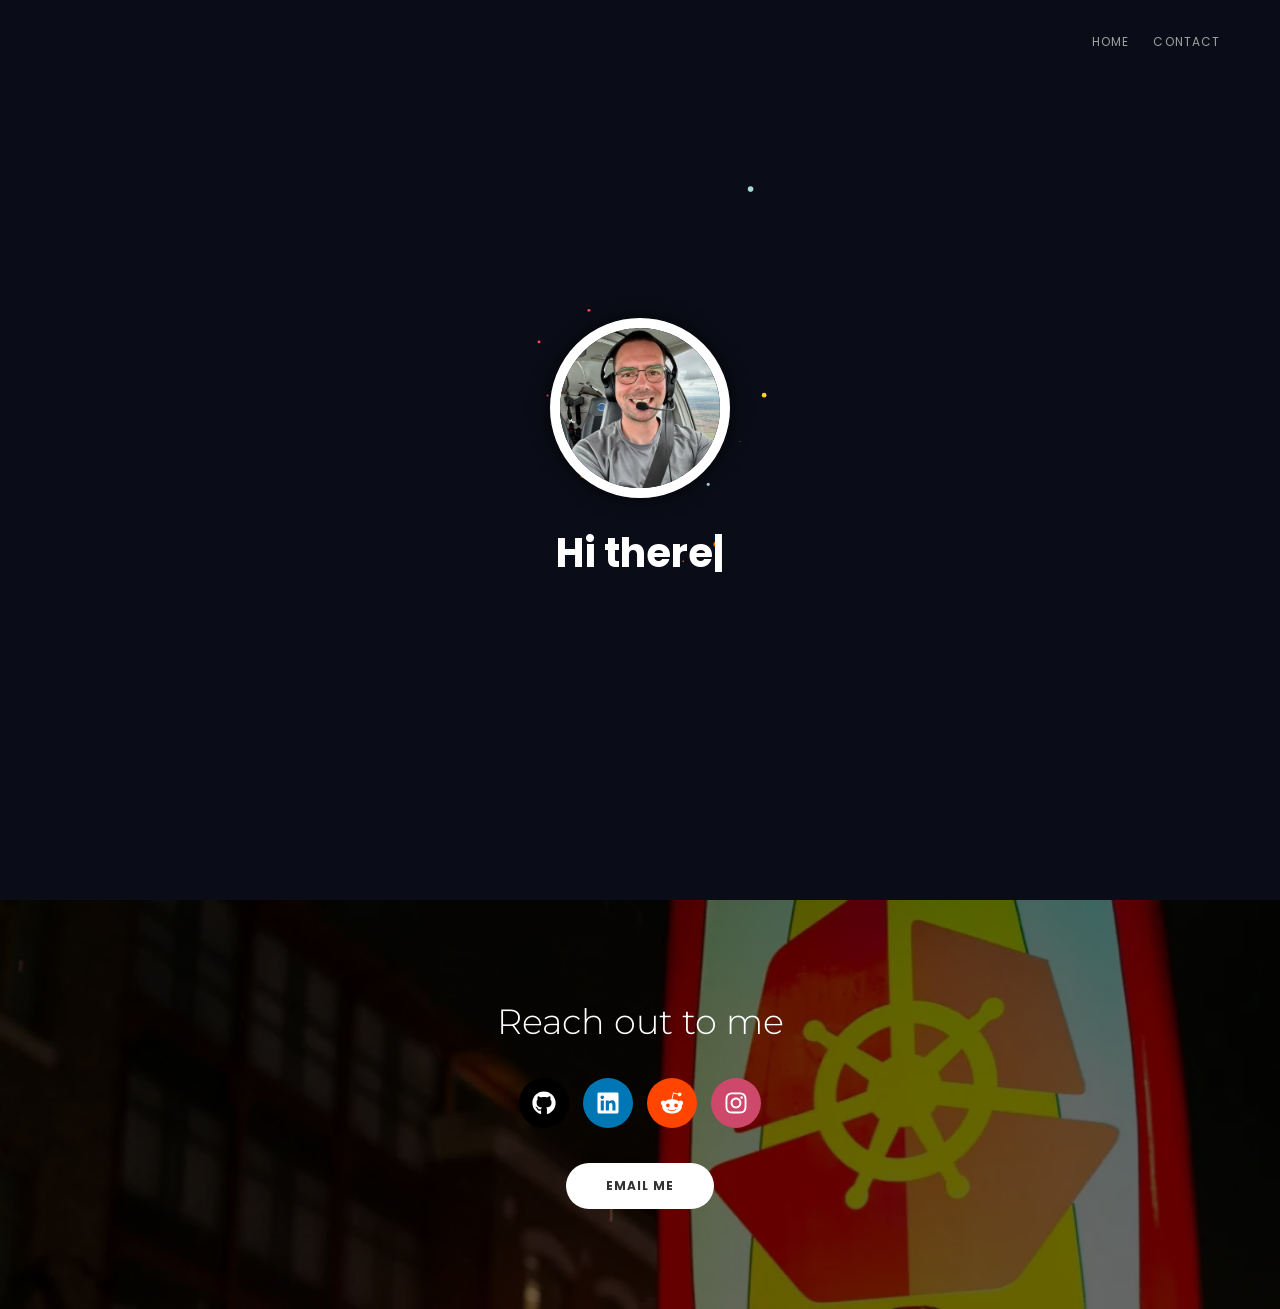
==== commit 8b78fdc1: "Self-host fonts, improve accessibility, SEO, and performance - Self-host Montserrat and Poppins font" ====
--- a/index.html
+++ b/index.html
@@ -1,105 +1,174 @@
-<!doctype html>
-<html lang="en">
-  <head>
-    <title>Sascha Grunert - Official Website</title>
-    <meta charset="UTF-8" />
-    <meta name="description" content="Personal homepage of Sascha Grunert, Graduate Engineer for Information Technology from Leipzig, Germany." />
-    <meta name="keywords" content="sascha, grunert" />
-    <meta name="viewport" content="width=device-width, initial-scale=1.0" />
-
-    <meta property="og:title" content="Sascha Grunert" />
-    <meta property="og:description" content="Graduate Engineer for Information Technology from Leipzig, Germany." />
-    <meta property="og:type" content="website" />
-    <meta property="og:url" content="https://saschagrunert.de" />
-    <meta property="og:image" content="https://saschagrunert.de/img/Image.jpg" />
-
-    <link rel="icon" href="img/favicon.svg" type="image/svg+xml" />
-    <link rel="icon" href="img/favicon-32x32.png" sizes="32x32" type="image/png" />
-    <link rel="icon" href="img/favicon-16x16.png" sizes="16x16" type="image/png" />
-    <link rel="apple-touch-icon" href="img/apple-touch-icon.png" />
-
-    <link rel="preconnect" href="https://fonts.googleapis.com" />
-    <link rel="preconnect" href="https://fonts.gstatic.com" crossorigin />
-    <link href="https://fonts.googleapis.com/css2?family=Montserrat:wght@300;400;500;700&family=Poppins:wght@400;700&display=swap" rel="stylesheet" />
-
-    <link rel="stylesheet" href="css/style.css" />
-  </head>
-  <body>
-    <header class="header-section">
-      <button class="responsive" aria-label="Toggle menu">
-        <svg width="24" height="24" viewBox="0 0 24 24" fill="currentColor"><path d="M3 4h18v2H3zm0 7h18v2H3zm0 7h18v2H3z"/></svg>
-      </button>
-      <ul class="menu-list">
-        <li><a href="#home">Home</a></li>
-        <li><a href="#contact">Contact</a></li>
-      </ul>
-    </header>
-
-    <section class="intro-section" id="home">
-      <div class="intro-bg"></div>
-      <canvas id="round"></canvas>
-      <div class="intro-inner">
-        <div class="intro-content">
-          <div class="profile-img">
-            <picture>
-              <source srcset="img/Image.webp" type="image/webp" />
-              <img src="img/Image.jpg" alt="Sascha Grunert" />
-            </picture>
-          </div>
-          <h2><span class="element"></span><span class="typed-cursor">|</span></h2>
-        </div>
-      </div>
-    </section>
-
-    <main class="main-warp">
-      <section class="contact-section" id="contact">
-        <div class="contact-bg"></div>
-        <div class="container">
-          <h2>Reach out to me</h2>
-          <div class="social-links">
-            <a
-              target="_blank"
-              rel="noopener noreferrer"
-              href="https://github.com/saschagrunert"
-              class="github"
-              aria-label="GitHub"
-              ><svg viewBox="0 0 496 512"><path fill="currentColor" d="M165.9 397.4c0 2-2.3 3.6-5.2 3.6-3.3.3-5.6-1.3-5.6-3.6 0-2 2.3-3.6 5.2-3.6 3-.3 5.6 1.3 5.6 3.6zm-31.1-4.5c-.7 2 1.3 4.3 4.3 4.9 2.6 1 5.6 0 6.2-2s-1.3-4.3-4.3-5.2c-2.6-.7-5.5.3-6.2 2.3zm44.2-1.7c-2.9.7-4.9 2.6-4.6 4.9.3 2 2.9 3.3 5.9 2.6 2.9-.7 4.9-2.6 4.6-4.6-.3-1.9-3-3.2-5.9-2.9zM244.8 8C106.1 8 0 113.3 0 252c0 110.9 69.8 205.8 169.5 239.2 12.8 2.3 17.3-5.6 17.3-12.1 0-6.2-.3-40.4-.3-61.4 0 0-70 15-84.7-29.8 0 0-11.4-29.1-27.8-36.6 0 0-22.9-15.7 1.6-15.4 0 0 24.9 2 38.6 25.8 21.9 38.6 58.6 27.5 72.9 20.9 2.3-16 8.8-27.1 16-33.7-55.9-6.2-112.8-14.3-112.8-110.5 0-27.5 7.6-41.3 23.6-58.9-2.6-6.5-11.1-33.3 2.6-67.9 20.9-6.5 69 27 69 27 20-5.6 41.5-8.5 62.8-8.5s42.8 2.9 62.8 8.5c0 0 48.1-33.6 69-27 13.7 34.7 5.2 61.4 2.6 67.9 16 17.7 25.8 31.5 25.8 58.9 0 96.5-58.9 104.2-114.8 110.5 9.2 7.9 17 22.9 17 46.4 0 33.7-.3 75.4-.3 83.6 0 6.5 4.6 14.4 17.3 12.1C428.2 457.8 496 362.9 496 252 496 113.3 383.5 8 244.8 8z"/></svg
-            ></a>
-            <a
-              target="_blank"
-              rel="noopener noreferrer"
-              href="https://www.linkedin.com/in/sascha-grunert"
-              class="linkedin"
-              aria-label="LinkedIn"
-              ><svg viewBox="0 0 448 512"><path fill="currentColor" d="M416 32H31.9C14.3 32 0 46.5 0 64.3v383.4C0 465.5 14.3 480 31.9 480H416c17.6 0 32-14.5 32-32.3V64.3c0-17.8-14.4-32.3-32-32.3zM135.4 416H69V202.2h66.5V416zm-33.2-243c-21.3 0-38.5-17.3-38.5-38.5S80.9 96 102.2 96c21.2 0 38.5 17.3 38.5 38.5 0 21.3-17.2 38.5-38.5 38.5zm282.1 243h-66.4V312c0-24.8-.5-56.7-34.5-56.7-34.6 0-39.9 27-39.9 54.9V416h-66.4V202.2h63.7v29.2h.9c8.9-16.8 30.6-34.5 62.9-34.5 67.2 0 79.7 44.3 79.7 101.9V416z"/></svg
-            ></a>
-            <a
-              target="_blank"
-              rel="noopener noreferrer"
-              href="https://reddit.com/u/DeepInsidee"
-              class="reddit"
-              aria-label="Reddit"
-              ><svg viewBox="0 0 512 512"><path fill="currentColor" d="M440.3 203.5c-15 0-28.2 6.2-37.9 15.9-35.7-24.7-83.8-40.6-137.1-42.3L293 52.3l88.2 19.8c0 21.6 17.6 39.2 39.2 39.2 22 0 39.7-18.1 39.7-39.7s-17.6-39.7-39.7-39.7c-15.4 0-28.7 9.3-35.3 22l-97.4-21.6c-4.9-1.3-9.7 2.2-11 7.1L246.3 177c-52.9 2.2-100.5 18.1-136.3 42.8-9.7-10.1-23.4-16.3-38.4-16.3-55.6 0-73.8 74.6-22.9 100.1-1.8 7.9-2.6 16.3-2.6 24.7 0 83.8 94.4 151.7 210.3 151.7 116.4 0 210.8-67.9 210.8-151.7 0-8.4-.9-17.2-3.1-25.1 49.9-25.6 31.5-99.7-23.8-99.7zM129.4 308.9c0-22 17.6-39.7 39.7-39.7 21.6 0 39.2 17.6 39.2 39.7 0 21.6-17.6 39.2-39.2 39.2-22 .1-39.7-17.6-39.7-39.2zm214.3 93.5c-36.4 36.4-139.1 36.4-175.5 0-4-3.5-4-9.7 0-13.7 3.5-3.5 9.7-3.5 13.2 0 27.8 28.5 120 29 148 0 3.5-3.5 9.7-3.5 13.2 0 4.1 4 4.1 10.2.1 13.7zm-1.8-54.3c-21.6 0-39.2-17.6-39.2-39.2 0-22 17.6-39.7 39.2-39.7 22 0 39.7 17.6 39.7 39.7-.1 21.5-17.7 39.2-39.7 39.2z"/></svg
-            ></a>
-            <a
-              target="_blank"
-              rel="noopener noreferrer"
-              href="https://www.instagram.com/saschagrunert/"
-              class="instagram"
-              aria-label="Instagram"
-              ><svg viewBox="0 0 448 512"><path fill="currentColor" d="M224.1 141c-63.6 0-114.9 51.3-114.9 114.9s51.3 114.9 114.9 114.9S339 319.5 339 255.9 287.7 141 224.1 141zm0 189.6c-41.1 0-74.7-33.5-74.7-74.7s33.5-74.7 74.7-74.7 74.7 33.5 74.7 74.7-33.6 74.7-74.7 74.7zm146.4-194.3c0 14.9-12 26.8-26.8 26.8-14.9 0-26.8-12-26.8-26.8s12-26.8 26.8-26.8 26.8 12 26.8 26.8zm76.1 27.2c-1.7-35.9-9.9-67.7-36.2-93.9-26.2-26.2-58-34.4-93.9-36.2-37-2.1-147.9-2.1-184.9 0-35.8 1.7-67.6 9.9-93.9 36.1s-34.4 58-36.2 93.9c-2.1 37-2.1 147.9 0 184.9 1.7 35.9 9.9 67.7 36.2 93.9s58 34.4 93.9 36.2c37 2.1 147.9 2.1 184.9 0 35.9-1.7 67.7-9.9 93.9-36.2 26.2-26.2 34.4-58 36.2-93.9 2.1-37 2.1-147.8 0-184.8zM398.8 388c-7.8 19.6-22.9 34.7-42.6 42.6-29.5 11.7-99.5 9-132.1 9s-102.7 2.6-132.1-9c-19.6-7.8-34.7-22.9-42.6-42.6-11.7-29.5-9-99.5-9-132.1s-2.6-102.7 9-132.1c7.8-19.6 22.9-34.7 42.6-42.6 29.5-11.7 99.5-9 132.1-9s102.7-2.6 132.1 9c19.6 7.8 34.7 22.9 42.6 42.6 11.7 29.5 9 99.5 9 132.1s2.7 102.7-9 132.1z"/></svg
-            ></a>
-          </div>
-          <a
-            href="mailto:mail@saschagrunert.de?subject=Feedback"
-            class="site-btn"
-            >email me</a
-          >
-        </div>
-      </section>
-    </main>
-
-    <script src="js/init-round.js"></script>
-    <script src="js/main.js"></script>
-  </body>
-</html>
+<!doctype html>
+<html lang="en">
+  <head>
+    <title>Sascha Grunert</title>
+    <meta charset="UTF-8" />
+    <meta
+      name="description"
+      content="Personal homepage of Sascha Grunert, Graduate Engineer for Information Technology from Leipzig, Germany."
+    />
+    <meta name="keywords" content="sascha, grunert" />
+    <meta name="viewport" content="width=device-width, initial-scale=1.0" />
+    <meta name="theme-color" content="#0a0c17" />
+
+    <meta property="og:title" content="Sascha Grunert" />
+    <meta
+      property="og:description"
+      content="Graduate Engineer for Information Technology from Leipzig, Germany."
+    />
+    <meta property="og:type" content="website" />
+    <meta property="og:url" content="https://saschagrunert.de" />
+    <meta
+      property="og:image"
+      content="https://saschagrunert.de/img/og-image.jpg"
+    />
+
+    <link rel="icon" href="img/favicon.svg" type="image/svg+xml" />
+    <link
+      rel="icon"
+      href="img/favicon-32x32.png"
+      sizes="32x32"
+      type="image/png"
+    />
+    <link
+      rel="icon"
+      href="img/favicon-16x16.png"
+      sizes="16x16"
+      type="image/png"
+    />
+    <link rel="apple-touch-icon" href="img/apple-touch-icon.png" />
+
+    <link
+      rel="preload"
+      href="fonts/montserrat-latin.woff2"
+      as="font"
+      type="font/woff2"
+      crossorigin
+    />
+    <link
+      rel="preload"
+      href="fonts/poppins-400-latin.woff2"
+      as="font"
+      type="font/woff2"
+      crossorigin
+    />
+    <link
+      rel="preload"
+      href="fonts/poppins-700-latin.woff2"
+      as="font"
+      type="font/woff2"
+      crossorigin
+    />
+    <link rel="preload" href="img/bg.webp" as="image" type="image/webp" />
+
+    <link rel="stylesheet" href="css/fonts.css" />
+    <link rel="stylesheet" href="css/style.css" />
+  </head>
+  <body>
+    <header class="header-section">
+      <button class="responsive" aria-label="Toggle menu">
+        <svg width="24" height="24" viewBox="0 0 24 24" fill="currentColor">
+          <path d="M3 4h18v2H3zm0 7h18v2H3zm0 7h18v2H3z" />
+        </svg>
+      </button>
+      <nav aria-label="Main">
+        <ul class="menu-list">
+          <li><a href="#home">Home</a></li>
+          <li><a href="#contact">Contact</a></li>
+        </ul>
+      </nav>
+    </header>
+
+    <main>
+      <section class="intro-section" id="home">
+        <div class="intro-bg"></div>
+        <canvas id="round"></canvas>
+        <div class="intro-inner">
+          <div class="intro-content">
+            <div class="profile-img">
+              <picture>
+                <source srcset="img/Image.webp" type="image/webp" />
+                <img
+                  src="img/Image.jpg"
+                  alt="Sascha Grunert"
+                  width="160"
+                  height="160"
+                />
+              </picture>
+            </div>
+            <h2>
+              <span class="element"></span><span class="typed-cursor">|</span>
+            </h2>
+          </div>
+        </div>
+      </section>
+
+      <div class="main-warp">
+        <section class="contact-section" id="contact">
+          <div class="contact-bg"></div>
+          <div class="container">
+            <h2>Reach out to me</h2>
+            <div class="social-links">
+              <a
+                target="_blank"
+                rel="noopener noreferrer"
+                href="https://github.com/saschagrunert"
+                class="github"
+                aria-label="GitHub"
+                ><svg viewBox="0 0 496 512">
+                  <path
+                    fill="currentColor"
+                    d="M165.9 397.4c0 2-2.3 3.6-5.2 3.6-3.3.3-5.6-1.3-5.6-3.6 0-2 2.3-3.6 5.2-3.6 3-.3 5.6 1.3 5.6 3.6zm-31.1-4.5c-.7 2 1.3 4.3 4.3 4.9 2.6 1 5.6 0 6.2-2s-1.3-4.3-4.3-5.2c-2.6-.7-5.5.3-6.2 2.3zm44.2-1.7c-2.9.7-4.9 2.6-4.6 4.9.3 2 2.9 3.3 5.9 2.6 2.9-.7 4.9-2.6 4.6-4.6-.3-1.9-3-3.2-5.9-2.9zM244.8 8C106.1 8 0 113.3 0 252c0 110.9 69.8 205.8 169.5 239.2 12.8 2.3 17.3-5.6 17.3-12.1 0-6.2-.3-40.4-.3-61.4 0 0-70 15-84.7-29.8 0 0-11.4-29.1-27.8-36.6 0 0-22.9-15.7 1.6-15.4 0 0 24.9 2 38.6 25.8 21.9 38.6 58.6 27.5 72.9 20.9 2.3-16 8.8-27.1 16-33.7-55.9-6.2-112.8-14.3-112.8-110.5 0-27.5 7.6-41.3 23.6-58.9-2.6-6.5-11.1-33.3 2.6-67.9 20.9-6.5 69 27 69 27 20-5.6 41.5-8.5 62.8-8.5s42.8 2.9 62.8 8.5c0 0 48.1-33.6 69-27 13.7 34.7 5.2 61.4 2.6 67.9 16 17.7 25.8 31.5 25.8 58.9 0 96.5-58.9 104.2-114.8 110.5 9.2 7.9 17 22.9 17 46.4 0 33.7-.3 75.4-.3 83.6 0 6.5 4.6 14.4 17.3 12.1C428.2 457.8 496 362.9 496 252 496 113.3 383.5 8 244.8 8z"
+                  /></svg
+              ></a>
+              <a
+                target="_blank"
+                rel="noopener noreferrer"
+                href="https://www.linkedin.com/in/sascha-grunert"
+                class="linkedin"
+                aria-label="LinkedIn"
+                ><svg viewBox="0 0 448 512">
+                  <path
+                    fill="currentColor"
+                    d="M416 32H31.9C14.3 32 0 46.5 0 64.3v383.4C0 465.5 14.3 480 31.9 480H416c17.6 0 32-14.5 32-32.3V64.3c0-17.8-14.4-32.3-32-32.3zM135.4 416H69V202.2h66.5V416zm-33.2-243c-21.3 0-38.5-17.3-38.5-38.5S80.9 96 102.2 96c21.2 0 38.5 17.3 38.5 38.5 0 21.3-17.2 38.5-38.5 38.5zm282.1 243h-66.4V312c0-24.8-.5-56.7-34.5-56.7-34.6 0-39.9 27-39.9 54.9V416h-66.4V202.2h63.7v29.2h.9c8.9-16.8 30.6-34.5 62.9-34.5 67.2 0 79.7 44.3 79.7 101.9V416z"
+                  /></svg
+              ></a>
+              <a
+                target="_blank"
+                rel="noopener noreferrer"
+                href="https://reddit.com/u/DeepInsidee"
+                class="reddit"
+                aria-label="Reddit"
+                ><svg viewBox="0 0 512 512">
+                  <path
+                    fill="currentColor"
+                    d="M440.3 203.5c-15 0-28.2 6.2-37.9 15.9-35.7-24.7-83.8-40.6-137.1-42.3L293 52.3l88.2 19.8c0 21.6 17.6 39.2 39.2 39.2 22 0 39.7-18.1 39.7-39.7s-17.6-39.7-39.7-39.7c-15.4 0-28.7 9.3-35.3 22l-97.4-21.6c-4.9-1.3-9.7 2.2-11 7.1L246.3 177c-52.9 2.2-100.5 18.1-136.3 42.8-9.7-10.1-23.4-16.3-38.4-16.3-55.6 0-73.8 74.6-22.9 100.1-1.8 7.9-2.6 16.3-2.6 24.7 0 83.8 94.4 151.7 210.3 151.7 116.4 0 210.8-67.9 210.8-151.7 0-8.4-.9-17.2-3.1-25.1 49.9-25.6 31.5-99.7-23.8-99.7zM129.4 308.9c0-22 17.6-39.7 39.7-39.7 21.6 0 39.2 17.6 39.2 39.7 0 21.6-17.6 39.2-39.2 39.2-22 .1-39.7-17.6-39.7-39.2zm214.3 93.5c-36.4 36.4-139.1 36.4-175.5 0-4-3.5-4-9.7 0-13.7 3.5-3.5 9.7-3.5 13.2 0 27.8 28.5 120 29 148 0 3.5-3.5 9.7-3.5 13.2 0 4.1 4 4.1 10.2.1 13.7zm-1.8-54.3c-21.6 0-39.2-17.6-39.2-39.2 0-22 17.6-39.7 39.2-39.7 22 0 39.7 17.6 39.7 39.7-.1 21.5-17.7 39.2-39.7 39.2z"
+                  /></svg
+              ></a>
+              <a
+                target="_blank"
+                rel="noopener noreferrer"
+                href="https://www.instagram.com/saschagrunert/"
+                class="instagram"
+                aria-label="Instagram"
+                ><svg viewBox="0 0 448 512">
+                  <path
+                    fill="currentColor"
+                    d="M224.1 141c-63.6 0-114.9 51.3-114.9 114.9s51.3 114.9 114.9 114.9S339 319.5 339 255.9 287.7 141 224.1 141zm0 189.6c-41.1 0-74.7-33.5-74.7-74.7s33.5-74.7 74.7-74.7 74.7 33.5 74.7 74.7-33.6 74.7-74.7 74.7zm146.4-194.3c0 14.9-12 26.8-26.8 26.8-14.9 0-26.8-12-26.8-26.8s12-26.8 26.8-26.8 26.8 12 26.8 26.8zm76.1 27.2c-1.7-35.9-9.9-67.7-36.2-93.9-26.2-26.2-58-34.4-93.9-36.2-37-2.1-147.9-2.1-184.9 0-35.8 1.7-67.6 9.9-93.9 36.1s-34.4 58-36.2 93.9c-2.1 37-2.1 147.9 0 184.9 1.7 35.9 9.9 67.7 36.2 93.9s58 34.4 93.9 36.2c37 2.1 147.9 2.1 184.9 0 35.9-1.7 67.7-9.9 93.9-36.2 26.2-26.2 34.4-58 36.2-93.9 2.1-37 2.1-147.8 0-184.8zM398.8 388c-7.8 19.6-22.9 34.7-42.6 42.6-29.5 11.7-99.5 9-132.1 9s-102.7 2.6-132.1-9c-19.6-7.8-34.7-22.9-42.6-42.6-11.7-29.5-9-99.5-9-132.1s-2.6-102.7 9-132.1c7.8-19.6 22.9-34.7 42.6-42.6 29.5-11.7 99.5-9 132.1-9s102.7-2.6 132.1 9c19.6 7.8 34.7 22.9 42.6 42.6 11.7 29.5 9 99.5 9 132.1s2.7 102.7-9 132.1z"
+                  /></svg
+              ></a>
+            </div>
+            <a
+              href="mailto:mail@saschagrunert.de?subject=Feedback"
+              class="site-btn"
+              >email me</a
+            >
+          </div>
+        </section>
+      </div>
+    </main>
+
+    <script src="js/init-round.js" defer></script>
+    <script src="js/main.js" defer></script>
+  </body>
+</html>
--- a/css/fonts.css
+++ b/css/fonts.css
@@ -0,0 +1,72 @@
+/* Montserrat - latin-ext */
+@font-face {
+  font-family: "Montserrat";
+  font-style: normal;
+  font-weight: 300 700;
+  font-display: swap;
+  src: url("../fonts/montserrat-latin-ext.woff2") format("woff2");
+  unicode-range:
+    U+0100-02BA, U+02BD-02C5, U+02C7-02CC, U+02CE-02D7, U+02DD-02FF, U+0304,
+    U+0308, U+0329, U+1D00-1DBF, U+1E00-1E9F, U+1EF2-1EFF, U+2020, U+20A0-20AB,
+    U+20AD-20C0, U+2113, U+2C60-2C7F, U+A720-A7FF;
+}
+/* Montserrat - latin */
+@font-face {
+  font-family: "Montserrat";
+  font-style: normal;
+  font-weight: 300 700;
+  font-display: swap;
+  src: url("../fonts/montserrat-latin.woff2") format("woff2");
+  unicode-range:
+    U+0000-00FF, U+0131, U+0152-0153, U+02BB-02BC, U+02C6, U+02DA, U+02DC,
+    U+0304, U+0308, U+0329, U+2000-206F, U+20AC, U+2122, U+2191, U+2193, U+2212,
+    U+2215, U+FEFF, U+FFFD;
+}
+/* Poppins 400 - latin-ext */
+@font-face {
+  font-family: "Poppins";
+  font-style: normal;
+  font-weight: 400;
+  font-display: swap;
+  src: url("../fonts/poppins-400-latin-ext.woff2") format("woff2");
+  unicode-range:
+    U+0100-02BA, U+02BD-02C5, U+02C7-02CC, U+02CE-02D7, U+02DD-02FF, U+0304,
+    U+0308, U+0329, U+1D00-1DBF, U+1E00-1E9F, U+1EF2-1EFF, U+2020, U+20A0-20AB,
+    U+20AD-20C0, U+2113, U+2C60-2C7F, U+A720-A7FF;
+}
+/* Poppins 400 - latin */
+@font-face {
+  font-family: "Poppins";
+  font-style: normal;
+  font-weight: 400;
+  font-display: swap;
+  src: url("../fonts/poppins-400-latin.woff2") format("woff2");
+  unicode-range:
+    U+0000-00FF, U+0131, U+0152-0153, U+02BB-02BC, U+02C6, U+02DA, U+02DC,
+    U+0304, U+0308, U+0329, U+2000-206F, U+20AC, U+2122, U+2191, U+2193, U+2212,
+    U+2215, U+FEFF, U+FFFD;
+}
+/* Poppins 700 - latin-ext */
+@font-face {
+  font-family: "Poppins";
+  font-style: normal;
+  font-weight: 700;
+  font-display: swap;
+  src: url("../fonts/poppins-700-latin-ext.woff2") format("woff2");
+  unicode-range:
+    U+0100-02BA, U+02BD-02C5, U+02C7-02CC, U+02CE-02D7, U+02DD-02FF, U+0304,
+    U+0308, U+0329, U+1D00-1DBF, U+1E00-1E9F, U+1EF2-1EFF, U+2020, U+20A0-20AB,
+    U+20AD-20C0, U+2113, U+2C60-2C7F, U+A720-A7FF;
+}
+/* Poppins 700 - latin */
+@font-face {
+  font-family: "Poppins";
+  font-style: normal;
+  font-weight: 700;
+  font-display: swap;
+  src: url("../fonts/poppins-700-latin.woff2") format("woff2");
+  unicode-range:
+    U+0000-00FF, U+0131, U+0152-0153, U+02BB-02BC, U+02C6, U+02DA, U+02DC,
+    U+0304, U+0308, U+0329, U+2000-206F, U+20AC, U+2122, U+2191, U+2193, U+2212,
+    U+2215, U+FEFF, U+FFFD;
+}
--- a/css/style.css
+++ b/css/style.css
@@ -1,303 +1,297 @@
-*,
-*::before,
-*::after {
-  box-sizing: border-box;
-}
-html {
-  scroll-behavior: smooth;
-}
-html,
-body {
-  height: 100%;
-  margin: 0;
-  font-family: "Montserrat", sans-serif;
-}
-img {
-  max-width: 100%;
-}
-h1,
-h2,
-h3,
-h4,
-h5,
-h6 {
-  font-family: "Montserrat", sans-serif;
-  font-weight: 500;
-  padding: 0;
-  margin: 0;
-}
-h2 {
-  font-size: 30px;
-}
-a {
-  text-decoration: none;
-}
-a:hover,
-a:focus {
-  text-decoration: none;
-  outline: none;
-}
-li,
-ul {
-  margin: 0;
-  padding: 0;
-}
-.container {
-  max-width: 1170px;
-  margin: 0 auto;
-  padding: 0 15px;
-}
-
-.site-btn {
-  display: inline-block;
-  padding: 14px 40px;
-  border: none;
-  font-family: "Poppins", sans-serif;
-  line-height: normal;
-  text-transform: uppercase;
-  border-radius: 50px;
-  font-size: 12px;
-  letter-spacing: 1px;
-  background: #fff;
-  color: #333;
-  font-weight: bold;
-}
-.site-btn:hover,
-.site-btn:focus {
-  outline: none;
-  color: #333;
-}
-
-.main-warp {
-  position: relative;
-  z-index: 5;
-  background: #fff;
-}
-.responsive {
-  display: none;
-  background: none;
-  border: none;
-  color: #fff;
-  cursor: pointer;
-  padding: 0;
-}
-.header-section {
-  position: absolute;
-  top: 0;
-  left: 0;
-  width: 100%;
-  z-index: 999;
-  background: rgba(255, 255, 255, 0);
-  padding: 15px 50px;
-  transition: all 0.4s ease;
-}
-.header-section .menu-list {
-  list-style: none;
-  float: right;
-  margin-top: 8px;
-}
-.header-section .menu-list li {
-  display: inline;
-}
-.header-section .menu-list li a {
-  display: inline-block;
-  padding: 10px;
-  color: #a0a0a0;
-  position: relative;
-  font-family: "Poppins", sans-serif;
-  text-transform: uppercase;
-  font-size: 12px;
-  letter-spacing: 0.09em;
-  transition: all 0.3s ease;
-}
-.header-section .menu-list li a:hover {
-  color: #fff;
-}
-.header-section.sticky {
-  position: fixed;
-  background: #000;
-  padding: 10px 30px;
-}
-
-.intro-section {
-  height: 100%;
-  position: relative;
-  overflow: hidden;
-  z-index: 6;
-}
-.intro-bg {
-  position: absolute;
-  width: 100%;
-  height: 100%;
-  left: 0;
-  top: 0;
-  background: #0a0c17;
-}
-#round {
-  position: absolute;
-  top: 0;
-  left: 0;
-  width: 100%;
-  height: 100%;
-  z-index: 1;
-}
-.intro-inner {
-  position: absolute;
-  width: 100%;
-  height: 100%;
-  left: 0;
-  top: 0;
-  z-index: 2;
-  display: table;
-  pointer-events: none;
-}
-.intro-inner a,
-.intro-inner .profile-img {
-  pointer-events: auto;
-}
-.intro-inner .intro-content {
-  display: table-cell;
-  vertical-align: middle;
-  text-align: center;
-}
-.intro-inner .intro-content .profile-img {
-  width: 180px;
-  height: 180px;
-  margin: 0 auto;
-  border-radius: 50%;
-  overflow: hidden;
-  border: 10px solid #fff;
-  box-shadow: 0 0 20px rgba(0, 0, 0, 0.61);
-  position: relative;
-  z-index: 9;
-}
-.intro-inner .intro-content h2 {
-  font-family: "Poppins", sans-serif;
-  font-size: 40px;
-  font-weight: 600;
-  color: #fff;
-  margin-top: 25px;
-}
-.typed-cursor {
-  opacity: 1;
-  animation: blink 0.7s infinite;
-}
-@keyframes blink {
-  0% {
-    opacity: 1;
-  }
-  50% {
-    opacity: 0;
-  }
-  100% {
-    opacity: 1;
-  }
-}
-
-/* ====================
-  Contact Section
-=======================*/
-.contact-section {
-  position: relative;
-  padding: 100px 0;
-  text-align: center;
-}
-.contact-bg {
-  position: absolute;
-  height: 100%;
-  width: 100%;
-  top: 0;
-  left: 0;
-  background-image: url("../img/bg.webp"), url("../img/bg.jpg");
-  background-position: center center;
-  background-repeat: no-repeat;
-  background-size: cover;
-}
-.contact-bg:after {
-  position: absolute;
-  content: "";
-  width: 100%;
-  height: 100%;
-  left: 0;
-  top: 0;
-  background: #000;
-  opacity: 0.6;
-}
-.contact-section .container {
-  position: relative;
-  z-index: 1;
-}
-.contact-section h2 {
-  color: #fff;
-  font-size: 35px;
-  font-weight: 300;
-  margin-bottom: 30px;
-}
-
-.social-links {
-  margin-bottom: 30px;
-}
-.social-links a {
-  display: inline-flex;
-  align-items: center;
-  justify-content: center;
-  height: 50px;
-  width: 50px;
-  color: #fff;
-  margin: 5px;
-  border-radius: 50%;
-  transition: transform 0.2s ease;
-}
-.social-links a svg {
-  width: 24px;
-  height: 24px;
-}
-.social-links a:hover {
-  transform: scale(1.15);
-  color: #fff;
-}
-.social-links a.github {
-  background: #000;
-}
-.social-links a.linkedin {
-  background: #0077b5;
-}
-.social-links a.instagram {
-  background: #cd486b;
-}
-.social-links a.reddit {
-  background: #ff4500;
-}
-
-@media only screen and (max-width: 767px) {
-  .header-section {
-    padding: 10px 30px;
-  }
-  .header-section.bgc {
-    background: #000;
-  }
-  .header-section .menu-list {
-    display: none;
-    float: none;
-    clear: both;
-    border-top: 1px solid #222;
-  }
-  .header-section .menu-list li a {
-    display: block;
-    padding: 10px;
-  }
-  .responsive {
-    display: block;
-    position: absolute;
-    right: 30px;
-  }
-  .intro-inner .intro-content h2 {
-    font-size: 40px;
-  }
-}
-
-@media only screen and (max-width: 479px) {
-  .intro-inner .intro-content h2 {
-    font-size: 27px;
-  }
-}
+*,
+*::before,
+*::after {
+  box-sizing: border-box;
+}
+html {
+  scroll-behavior: smooth;
+}
+html,
+body {
+  height: 100%;
+  margin: 0;
+  font-family: "Montserrat", sans-serif;
+}
+img {
+  max-width: 100%;
+}
+h2 {
+  font-family: "Montserrat", sans-serif;
+  font-weight: 500;
+  font-size: 30px;
+  padding: 0;
+  margin: 0;
+}
+a {
+  text-decoration: none;
+}
+a:focus-visible,
+button:focus-visible {
+  outline: 2px solid #69d2e7;
+  outline-offset: 2px;
+}
+li,
+ul {
+  margin: 0;
+  padding: 0;
+}
+.container {
+  max-width: 1170px;
+  margin: 0 auto;
+  padding: 0 15px;
+}
+
+.site-btn {
+  display: inline-block;
+  padding: 14px 40px;
+  border: none;
+  font-family: "Poppins", sans-serif;
+  line-height: normal;
+  text-transform: uppercase;
+  border-radius: 50px;
+  font-size: 12px;
+  letter-spacing: 1px;
+  background: #fff;
+  color: #333;
+  font-weight: bold;
+}
+.site-btn:hover {
+  color: #333;
+}
+
+.main-warp {
+  position: relative;
+  z-index: 5;
+  background: #fff;
+}
+.responsive {
+  display: none;
+  background: none;
+  border: none;
+  color: #fff;
+  cursor: pointer;
+  padding: 0;
+}
+.header-section {
+  position: absolute;
+  top: 0;
+  left: 0;
+  width: 100%;
+  z-index: 999;
+  background: transparent;
+  padding: 15px 50px;
+  transition: all 0.4s ease;
+}
+.header-section .menu-list {
+  list-style: none;
+  float: right;
+  margin-top: 8px;
+}
+.header-section .menu-list li {
+  display: inline;
+}
+.header-section .menu-list li a {
+  display: inline-block;
+  padding: 10px;
+  color: #a0a0a0;
+  position: relative;
+  font-family: "Poppins", sans-serif;
+  text-transform: uppercase;
+  font-size: 12px;
+  letter-spacing: 0.09em;
+  transition: all 0.3s ease;
+}
+.header-section .menu-list li a:hover {
+  color: #fff;
+}
+.header-section.sticky {
+  position: fixed;
+  background: #000;
+  padding: 10px 30px;
+}
+
+.intro-section {
+  height: 100vh;
+  position: relative;
+  overflow: hidden;
+  z-index: 6;
+}
+.intro-bg {
+  position: absolute;
+  width: 100%;
+  height: 100%;
+  left: 0;
+  top: 0;
+  background: #0a0c17;
+}
+#round {
+  position: absolute;
+  top: 0;
+  left: 0;
+  width: 100%;
+  height: 100%;
+  z-index: 1;
+}
+.intro-inner {
+  position: absolute;
+  width: 100%;
+  height: 100%;
+  left: 0;
+  top: 0;
+  z-index: 2;
+  display: flex;
+  align-items: center;
+  justify-content: center;
+  pointer-events: none;
+}
+.intro-inner a,
+.intro-inner .profile-img {
+  pointer-events: auto;
+}
+.intro-inner .intro-content {
+  text-align: center;
+}
+.intro-inner .intro-content .profile-img {
+  width: 180px;
+  height: 180px;
+  margin: 0 auto;
+  border-radius: 50%;
+  overflow: hidden;
+  border: 10px solid #fff;
+  box-shadow: 0 0 20px rgba(0, 0, 0, 0.61);
+  position: relative;
+  z-index: 9;
+}
+.intro-inner .intro-content h2 {
+  font-family: "Poppins", sans-serif;
+  font-size: 40px;
+  font-weight: 600;
+  color: #fff;
+  margin-top: 25px;
+}
+.typed-cursor {
+  opacity: 1;
+  animation: blink 0.7s infinite;
+}
+@keyframes blink {
+  0% {
+    opacity: 1;
+  }
+  50% {
+    opacity: 0;
+  }
+  100% {
+    opacity: 1;
+  }
+}
+
+/* ====================
+  Contact Section
+=======================*/
+.contact-section {
+  position: relative;
+  padding: 100px 0;
+  text-align: center;
+}
+.contact-bg {
+  position: absolute;
+  height: 100%;
+  width: 100%;
+  top: 0;
+  left: 0;
+  background-image: url("../img/bg.webp"), url("../img/bg.jpg");
+  background-position: center center;
+  background-repeat: no-repeat;
+  background-size: cover;
+}
+.contact-bg:after {
+  position: absolute;
+  content: "";
+  width: 100%;
+  height: 100%;
+  left: 0;
+  top: 0;
+  background: #000;
+  opacity: 0.6;
+}
+.contact-section .container {
+  position: relative;
+  z-index: 1;
+}
+.contact-section h2 {
+  color: #fff;
+  font-size: 35px;
+  font-weight: 300;
+  margin-bottom: 30px;
+}
+
+.social-links {
+  margin-bottom: 30px;
+}
+.social-links a {
+  display: inline-flex;
+  align-items: center;
+  justify-content: center;
+  height: 50px;
+  width: 50px;
+  color: #fff;
+  margin: 5px;
+  border-radius: 50%;
+  transition: transform 0.2s ease;
+}
+.social-links a svg {
+  width: 24px;
+  height: 24px;
+}
+.social-links a:hover {
+  transform: scale(1.15);
+  color: #fff;
+}
+.social-links a.github {
+  background: #000;
+}
+.social-links a.linkedin {
+  background: #0077b5;
+}
+.social-links a.instagram {
+  background: #cd486b;
+}
+.social-links a.reddit {
+  background: #ff4500;
+}
+
+@media only screen and (max-width: 767px) {
+  .header-section {
+    padding: 10px 30px;
+  }
+  .header-section.bgc {
+    background: #000;
+  }
+  .header-section .menu-list {
+    display: none;
+    float: none;
+    clear: both;
+    border-top: 1px solid #222;
+  }
+  .header-section .menu-list.open {
+    display: block;
+  }
+  .header-section .menu-list li a {
+    display: block;
+    padding: 10px;
+  }
+  .responsive {
+    display: block;
+    position: absolute;
+    right: 30px;
+  }
+  .intro-inner .intro-content h2 {
+    font-size: 40px;
+  }
+}
+
+@media only screen and (max-width: 479px) {
+  .intro-inner .intro-content h2 {
+    font-size: 27px;
+  }
+}
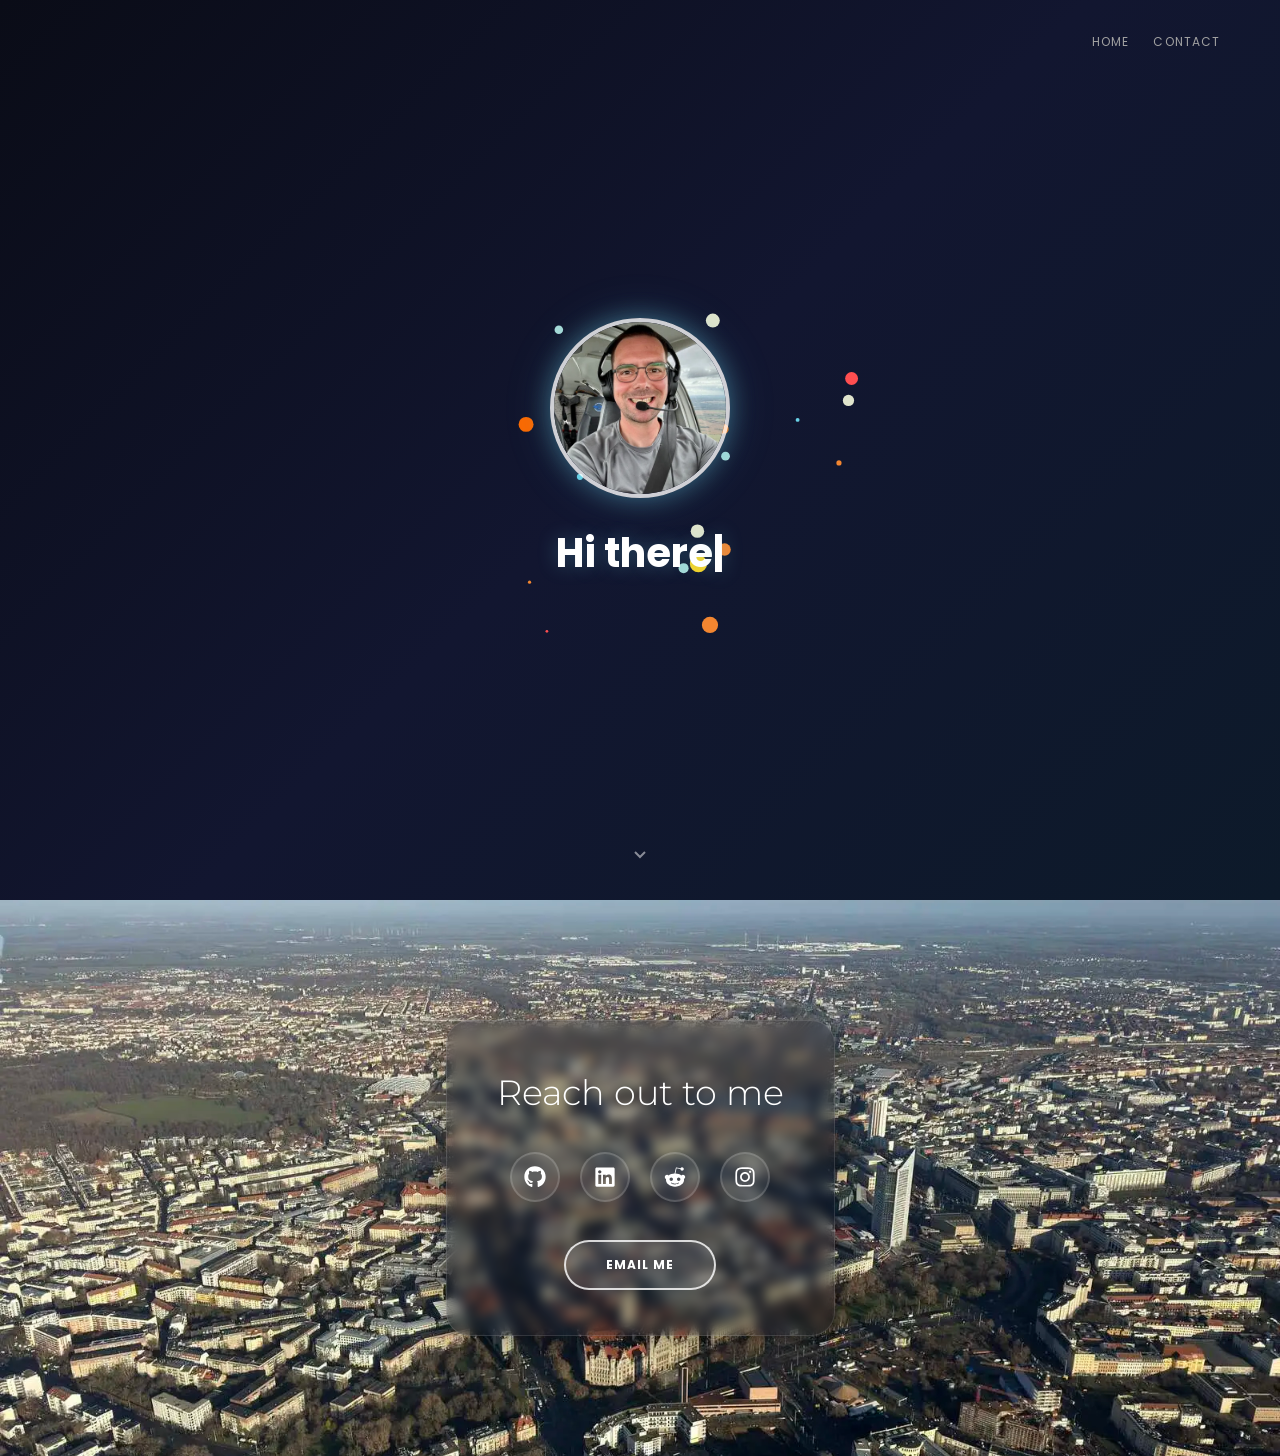
==== commit 7d43c19d: "Polish visual design across the site - Add subtle gradient to intro background for depth - Replace p" ====
--- a/index.html
+++ b/index.html
@@ -101,6 +101,11 @@
             </h2>
           </div>
         </div>
+        <a href="#contact" class="scroll-down" aria-label="Scroll down">
+          <svg width="24" height="24" viewBox="0 0 24 24" fill="none" stroke="currentColor" stroke-width="2">
+            <path d="M7 10l5 5 5-5"/>
+          </svg>
+        </a>
       </section>
 
       <div class="main-warp">
--- a/css/style.css
+++ b/css/style.css
@@ -44,19 +44,22 @@
 .site-btn {
   display: inline-block;
   padding: 14px 40px;
-  border: none;
+  border: 2px solid rgba(255, 255, 255, 0.8);
   font-family: "Poppins", sans-serif;
   line-height: normal;
   text-transform: uppercase;
   border-radius: 50px;
   font-size: 12px;
   letter-spacing: 1px;
+  background: rgba(255, 255, 255, 0.1);
+  color: #fff;
+  font-weight: bold;
+  transition: background 0.3s ease, color 0.3s ease, border-color 0.3s ease;
+}
+.site-btn:hover {
   background: #fff;
   color: #333;
-  font-weight: bold;
-}
-.site-btn:hover {
-  color: #333;
+  border-color: #fff;
 }
 
 .main-warp {
@@ -80,7 +83,7 @@
   z-index: 999;
   background: transparent;
   padding: 15px 50px;
-  transition: all 0.4s ease;
+  transition: background 0.4s ease, padding 0.4s ease;
 }
 .header-section .menu-list {
   list-style: none;
@@ -99,14 +102,16 @@
   text-transform: uppercase;
   font-size: 12px;
   letter-spacing: 0.09em;
-  transition: all 0.3s ease;
+  transition: color 0.3s ease;
 }
 .header-section .menu-list li a:hover {
   color: #fff;
 }
 .header-section.sticky {
   position: fixed;
-  background: #000;
+  background: rgba(0, 0, 0, 0.85);
+  backdrop-filter: blur(10px);
+  -webkit-backdrop-filter: blur(10px);
   padding: 10px 30px;
 }
 
@@ -122,7 +127,7 @@
   height: 100%;
   left: 0;
   top: 0;
-  background: #0a0c17;
+  background: linear-gradient(135deg, #0a0c17 0%, #121630 50%, #0d1a2a 100%);
 }
 #round {
   position: absolute;
@@ -157,10 +162,21 @@
   margin: 0 auto;
   border-radius: 50%;
   overflow: hidden;
-  border: 10px solid #fff;
-  box-shadow: 0 0 20px rgba(0, 0, 0, 0.61);
+  border: 4px solid rgba(255, 255, 255, 0.8);
+  box-shadow: 0 0 25px rgba(105, 210, 231, 0.4),
+    0 0 50px rgba(105, 210, 231, 0.15);
   position: relative;
   z-index: 9;
+  transition: box-shadow 0.4s ease;
+}
+.intro-inner .intro-content .profile-img img {
+  width: 100%;
+  height: 100%;
+  object-fit: cover;
+}
+.intro-inner .intro-content .profile-img:hover {
+  box-shadow: 0 0 30px rgba(105, 210, 231, 0.6),
+    0 0 60px rgba(105, 210, 231, 0.25);
 }
 .intro-inner .intro-content h2 {
   font-family: "Poppins", sans-serif;
@@ -168,6 +184,7 @@
   font-weight: 600;
   color: #fff;
   margin-top: 25px;
+  text-shadow: 0 0 20px rgba(105, 210, 231, 0.3);
 }
 .typed-cursor {
   opacity: 1;
@@ -182,6 +199,31 @@
   }
   100% {
     opacity: 1;
+  }
+}
+
+/* Scroll-down indicator */
+.scroll-down {
+  position: absolute;
+  bottom: 30px;
+  left: 50%;
+  transform: translateX(-50%);
+  z-index: 3;
+  color: rgba(255, 255, 255, 0.5);
+  animation: bounce 2s infinite;
+  transition: color 0.3s ease;
+  pointer-events: auto;
+}
+.scroll-down:hover {
+  color: rgba(255, 255, 255, 0.9);
+}
+@keyframes bounce {
+  0%,
+  100% {
+    transform: translateX(-50%) translateY(0);
+  }
+  50% {
+    transform: translateX(-50%) translateY(8px);
   }
 }
 
@@ -190,8 +232,19 @@
 =======================*/
 .contact-section {
   position: relative;
-  padding: 100px 0;
+  padding: 120px 0;
   text-align: center;
+  overflow: hidden;
+}
+.contact-section:before {
+  content: "";
+  position: absolute;
+  top: -60px;
+  left: 0;
+  width: 100%;
+  height: 60px;
+  background: linear-gradient(to bottom, #0a0c17, transparent);
+  z-index: 1;
 }
 .contact-bg {
   position: absolute;
@@ -204,25 +257,24 @@
   background-repeat: no-repeat;
   background-size: cover;
 }
-.contact-bg:after {
-  position: absolute;
-  content: "";
-  width: 100%;
-  height: 100%;
-  left: 0;
-  top: 0;
-  background: #000;
-  opacity: 0.6;
-}
 .contact-section .container {
   position: relative;
   z-index: 1;
+  background: rgba(10, 12, 23, 0.3);
+  backdrop-filter: blur(6px);
+  -webkit-backdrop-filter: blur(10px);
+  border-radius: 24px;
+  border: 1px solid rgba(255, 255, 255, 0.12);
+  box-shadow: 0 8px 32px rgba(0, 0, 0, 0.4);
+  padding: 50px 50px 45px;
+  display: inline-block;
 }
 .contact-section h2 {
   color: #fff;
   font-size: 35px;
   font-weight: 300;
   margin-bottom: 30px;
+  text-shadow: 0 2px 10px rgba(0, 0, 0, 0.3);
 }
 
 .social-links {
@@ -235,29 +287,36 @@
   height: 50px;
   width: 50px;
   color: #fff;
-  margin: 5px;
+  margin: 8px;
   border-radius: 50%;
-  transition: transform 0.2s ease;
+  border: 2px solid rgba(255, 255, 255, 0.15);
+  background: rgba(255, 255, 255, 0.08);
+  transition: transform 0.3s ease, background 0.3s ease,
+    border-color 0.3s ease;
 }
 .social-links a svg {
-  width: 24px;
-  height: 24px;
+  width: 22px;
+  height: 22px;
 }
 .social-links a:hover {
-  transform: scale(1.15);
-  color: #fff;
-}
-.social-links a.github {
-  background: #000;
-}
-.social-links a.linkedin {
+  transform: scale(1.12) translateY(-2px);
+  color: #fff;
+}
+.social-links a.github:hover {
+  background: #333;
+  border-color: #555;
+}
+.social-links a.linkedin:hover {
   background: #0077b5;
-}
-.social-links a.instagram {
+  border-color: #0077b5;
+}
+.social-links a.instagram:hover {
   background: #cd486b;
-}
-.social-links a.reddit {
+  border-color: #cd486b;
+}
+.social-links a.reddit:hover {
   background: #ff4500;
+  border-color: #ff4500;
 }
 
 @media only screen and (max-width: 767px) {
@@ -265,7 +324,9 @@
     padding: 10px 30px;
   }
   .header-section.bgc {
-    background: #000;
+    background: rgba(0, 0, 0, 0.9);
+    backdrop-filter: blur(10px);
+    -webkit-backdrop-filter: blur(10px);
   }
   .header-section .menu-list {
     display: none;
@@ -295,3 +356,9 @@
     font-size: 27px;
   }
 }
+
+@media (prefers-reduced-motion: reduce) {
+  .scroll-down {
+    animation: none;
+  }
+}
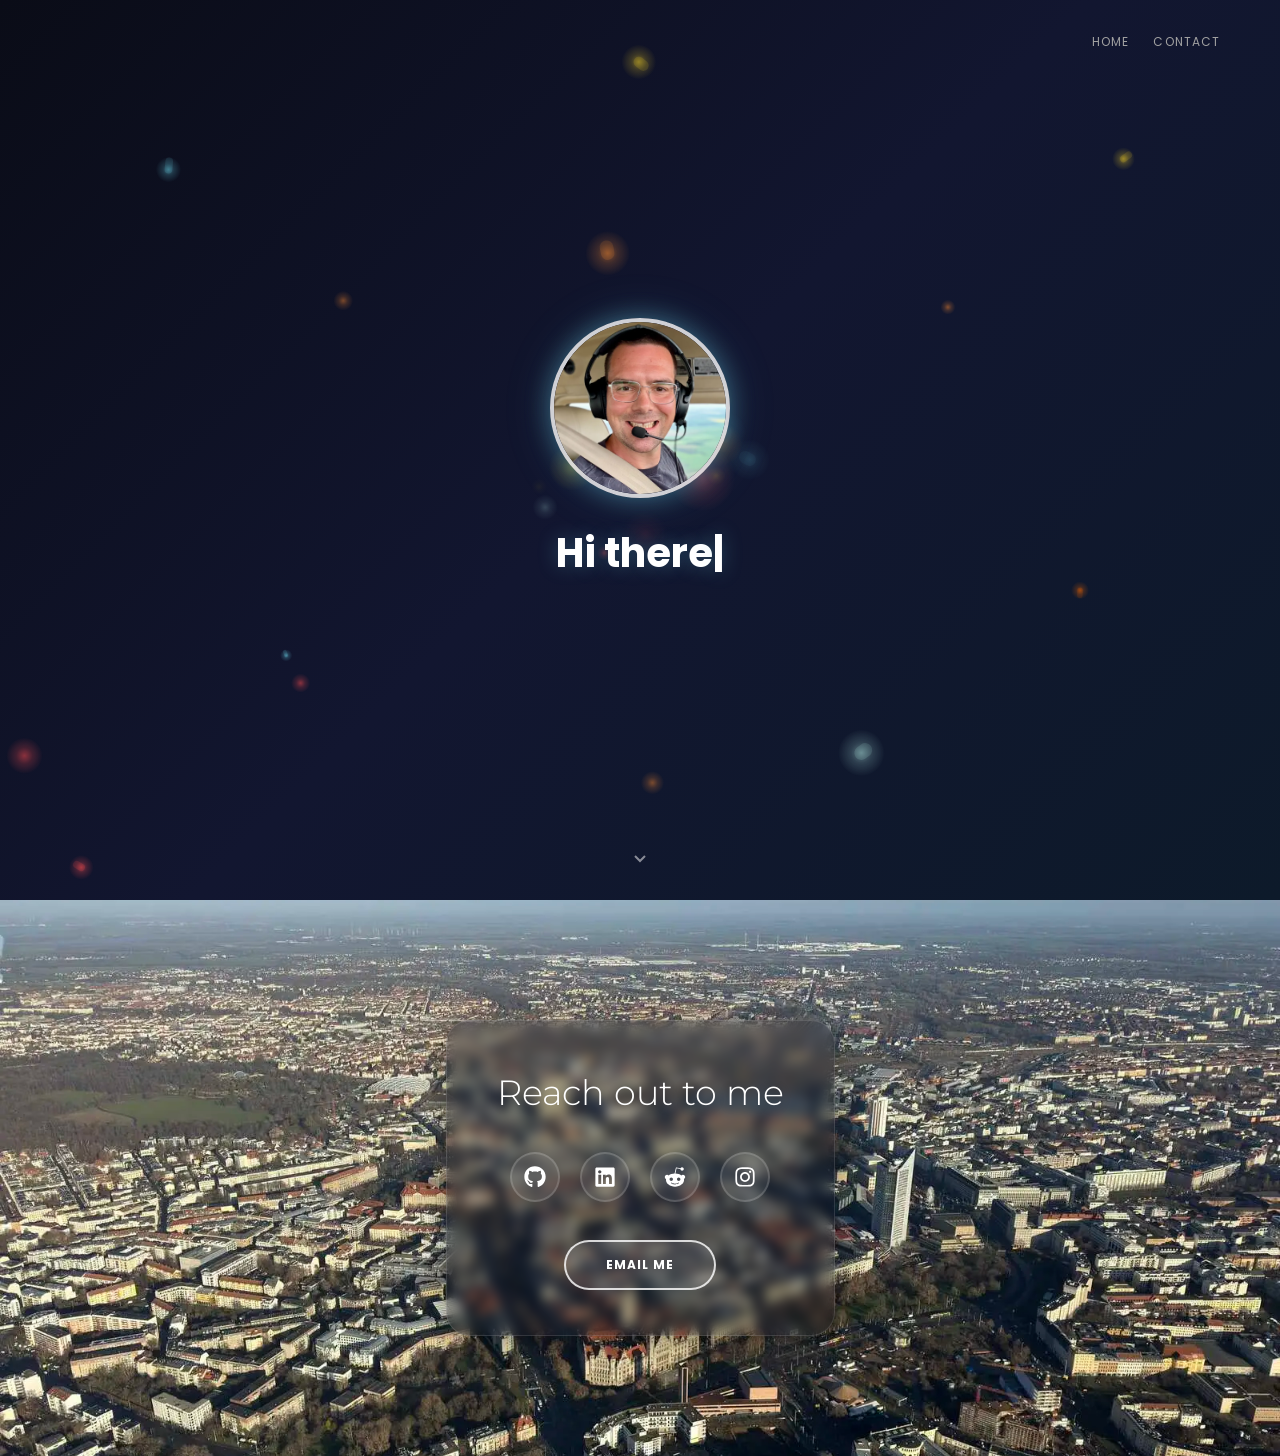
==== commit 49bee943: "Fix metadata leak, performance, accessibility and animation issues - Strip EXIF (GPS position, times" ====
--- a/index.html
+++ b/index.html
@@ -7,9 +7,9 @@
       name="description"
       content="Personal homepage of Sascha Grunert, Graduate Engineer for Information Technology from Leipzig, Germany."
     />
-    <meta name="keywords" content="sascha, grunert" />
     <meta name="viewport" content="width=device-width, initial-scale=1.0" />
     <meta name="theme-color" content="#0a0c17" />
+    <link rel="canonical" href="https://saschagrunert.de/" />
 
     <meta property="og:title" content="Sascha Grunert" />
     <meta
@@ -20,6 +20,19 @@
     <meta property="og:url" content="https://saschagrunert.de" />
     <meta
       property="og:image"
+      content="https://saschagrunert.de/img/og-image.jpg"
+    />
+    <meta property="og:image:width" content="1200" />
+    <meta property="og:image:height" content="630" />
+    <meta property="og:image:alt" content="Sascha Grunert" />
+    <meta name="twitter:card" content="summary_large_image" />
+    <meta name="twitter:title" content="Sascha Grunert" />
+    <meta
+      name="twitter:description"
+      content="Graduate Engineer for Information Technology from Leipzig, Germany."
+    />
+    <meta
+      name="twitter:image"
       content="https://saschagrunert.de/img/og-image.jpg"
     />
 
@@ -59,10 +72,25 @@
       type="font/woff2"
       crossorigin
     />
-    <link rel="preload" href="img/bg.webp" as="image" type="image/webp" />
 
     <link rel="stylesheet" href="css/fonts.css" />
     <link rel="stylesheet" href="css/style.css" />
+    <script type="application/ld+json">
+      {
+        "@context": "https://schema.org",
+        "@type": "Person",
+        "name": "Sascha Grunert",
+        "url": "https://saschagrunert.de/",
+        "image": "https://saschagrunert.de/img/Image.jpg",
+        "email": "mailto:mail@saschagrunert.de",
+        "sameAs": [
+          "https://github.com/saschagrunert",
+          "https://www.linkedin.com/in/sascha-grunert",
+          "https://reddit.com/u/DeepInsidee",
+          "https://www.instagram.com/saschagrunert/"
+        ]
+      }
+    </script>
   </head>
   <body>
     <header class="header-section">
@@ -93,17 +121,30 @@
                   alt="Sascha Grunert"
                   width="160"
                   height="160"
+                  fetchpriority="high"
                 />
               </picture>
             </div>
-            <h2>
+            <h1 class="visually-hidden">Sascha Grunert</h1>
+            <p class="visually-hidden">
+              Graduate Engineer for Information Technology from Leipzig,
+              Germany.
+            </p>
+            <p class="typed" aria-hidden="true">
               <span class="element"></span><span class="typed-cursor">|</span>
-            </h2>
+            </p>
           </div>
         </div>
         <a href="#contact" class="scroll-down" aria-label="Scroll down">
-          <svg width="24" height="24" viewBox="0 0 24 24" fill="none" stroke="currentColor" stroke-width="2">
-            <path d="M7 10l5 5 5-5"/>
+          <svg
+            width="24"
+            height="24"
+            viewBox="0 0 24 24"
+            fill="none"
+            stroke="currentColor"
+            stroke-width="2"
+          >
+            <path d="M7 10l5 5 5-5" />
           </svg>
         </a>
       </section>
--- a/css/style.css
+++ b/css/style.css
@@ -2,9 +2,6 @@
 *::before,
 *::after {
   box-sizing: border-box;
-}
-html {
-  scroll-behavior: smooth;
 }
 html,
 body {
@@ -34,6 +31,18 @@
 ul {
   margin: 0;
   padding: 0;
+}
+.visually-hidden {
+  position: absolute;
+  width: 1px;
+  height: 1px;
+  margin: -1px;
+  padding: 0;
+  overflow: hidden;
+  clip: rect(0 0 0 0);
+  clip-path: inset(50%);
+  white-space: nowrap;
+  border: 0;
 }
 .container {
   max-width: 1170px;
@@ -54,7 +63,10 @@
   background: rgba(255, 255, 255, 0.1);
   color: #fff;
   font-weight: bold;
-  transition: background 0.3s ease, color 0.3s ease, border-color 0.3s ease;
+  transition:
+    background 0.3s ease,
+    color 0.3s ease,
+    border-color 0.3s ease;
 }
 .site-btn:hover {
   background: #fff;
@@ -69,6 +81,10 @@
 }
 .responsive {
   display: none;
+  align-items: center;
+  justify-content: center;
+  width: 44px;
+  height: 44px;
   background: none;
   border: none;
   color: #fff;
@@ -83,7 +99,9 @@
   z-index: 999;
   background: transparent;
   padding: 15px 50px;
-  transition: background 0.4s ease, padding 0.4s ease;
+  transition:
+    background 0.4s ease,
+    padding 0.4s ease;
 }
 .header-section .menu-list {
   list-style: none;
@@ -117,6 +135,7 @@
 
 .intro-section {
   height: 100vh;
+  height: 100svh;
   position: relative;
   overflow: hidden;
   z-index: 6;
@@ -163,7 +182,8 @@
   border-radius: 50%;
   overflow: hidden;
   border: 4px solid rgba(255, 255, 255, 0.8);
-  box-shadow: 0 0 25px rgba(105, 210, 231, 0.4),
+  box-shadow:
+    0 0 25px rgba(105, 210, 231, 0.4),
     0 0 50px rgba(105, 210, 231, 0.15);
   position: relative;
   z-index: 9;
@@ -175,15 +195,16 @@
   object-fit: cover;
 }
 .intro-inner .intro-content .profile-img:hover {
-  box-shadow: 0 0 30px rgba(105, 210, 231, 0.6),
+  box-shadow:
+    0 0 30px rgba(105, 210, 231, 0.6),
     0 0 60px rgba(105, 210, 231, 0.25);
 }
-.intro-inner .intro-content h2 {
+.intro-inner .intro-content .typed {
   font-family: "Poppins", sans-serif;
   font-size: 40px;
-  font-weight: 600;
-  color: #fff;
-  margin-top: 25px;
+  font-weight: 700;
+  color: #fff;
+  margin: 25px 0 0;
   text-shadow: 0 0 20px rgba(105, 210, 231, 0.3);
 }
 .typed-cursor {
@@ -205,10 +226,15 @@
 /* Scroll-down indicator */
 .scroll-down {
   position: absolute;
-  bottom: 30px;
+  bottom: 20px;
   left: 50%;
   transform: translateX(-50%);
   z-index: 3;
+  display: flex;
+  align-items: center;
+  justify-content: center;
+  width: 44px;
+  height: 44px;
   color: rgba(255, 255, 255, 0.5);
   animation: bounce 2s infinite;
   transition: color 0.3s ease;
@@ -252,7 +278,7 @@
   width: 100%;
   top: 0;
   left: 0;
-  background-image: url("../img/bg.webp"), url("../img/bg.jpg");
+  background-image: url("../img/bg.webp");
   background-position: center center;
   background-repeat: no-repeat;
   background-size: cover;
@@ -291,7 +317,9 @@
   border-radius: 50%;
   border: 2px solid rgba(255, 255, 255, 0.15);
   background: rgba(255, 255, 255, 0.08);
-  transition: transform 0.3s ease, background 0.3s ease,
+  transition:
+    transform 0.3s ease,
+    background 0.3s ease,
     border-color 0.3s ease;
 }
 .social-links a svg {
@@ -321,6 +349,7 @@
 
 @media only screen and (max-width: 767px) {
   .header-section {
+    min-height: 48px;
     padding: 10px 30px;
   }
   .header-section.bgc {
@@ -332,6 +361,7 @@
     display: none;
     float: none;
     clear: both;
+    margin-top: 40px;
     border-top: 1px solid #222;
   }
   .header-section .menu-list.open {
@@ -342,18 +372,29 @@
     padding: 10px;
   }
   .responsive {
-    display: block;
+    display: flex;
     position: absolute;
-    right: 30px;
-  }
-  .intro-inner .intro-content h2 {
+    top: 2px;
+    right: 20px;
+  }
+  .contact-section .container {
+    margin: 0 16px;
+    padding: 40px 24px 35px;
+  }
+  .intro-inner .intro-content .typed {
     font-size: 40px;
   }
 }
 
 @media only screen and (max-width: 479px) {
-  .intro-inner .intro-content h2 {
+  .intro-inner .intro-content .typed {
     font-size: 27px;
+  }
+}
+
+@media (prefers-reduced-motion: no-preference) {
+  html {
+    scroll-behavior: smooth;
   }
 }
 
